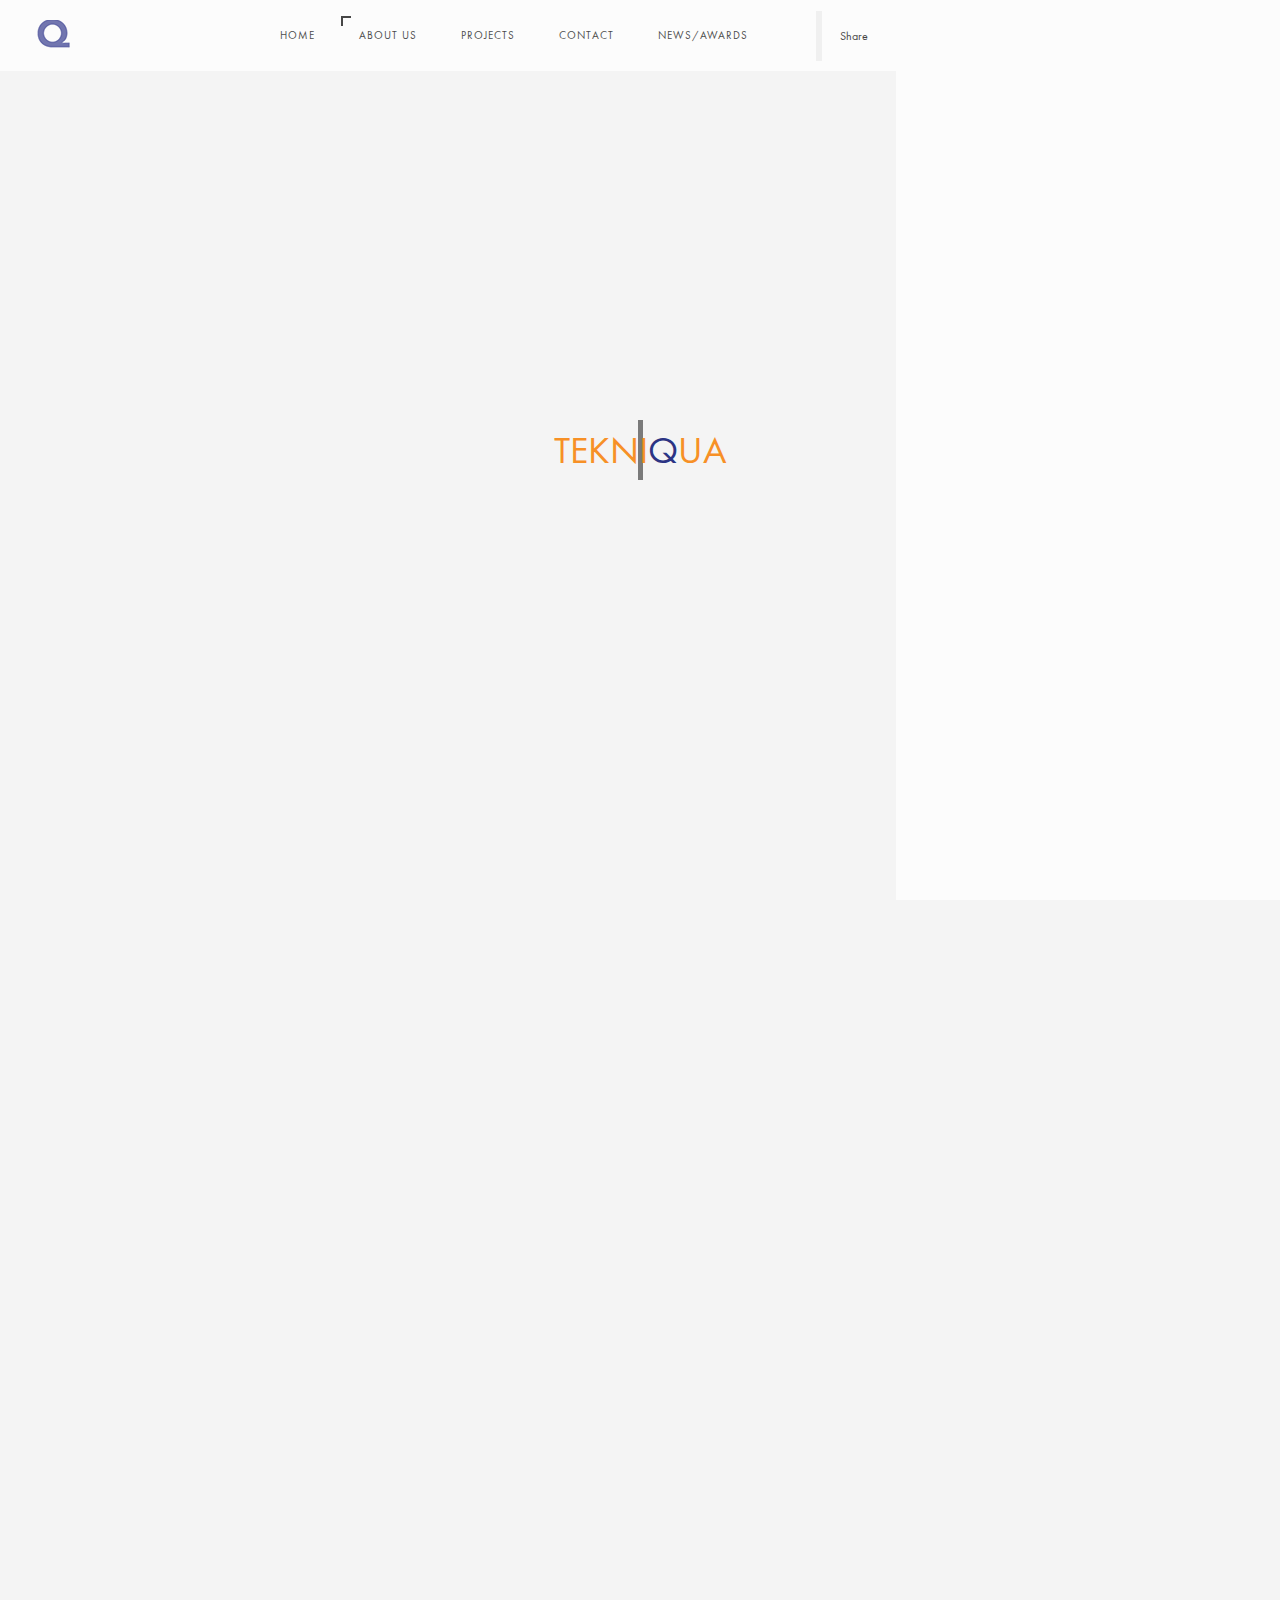
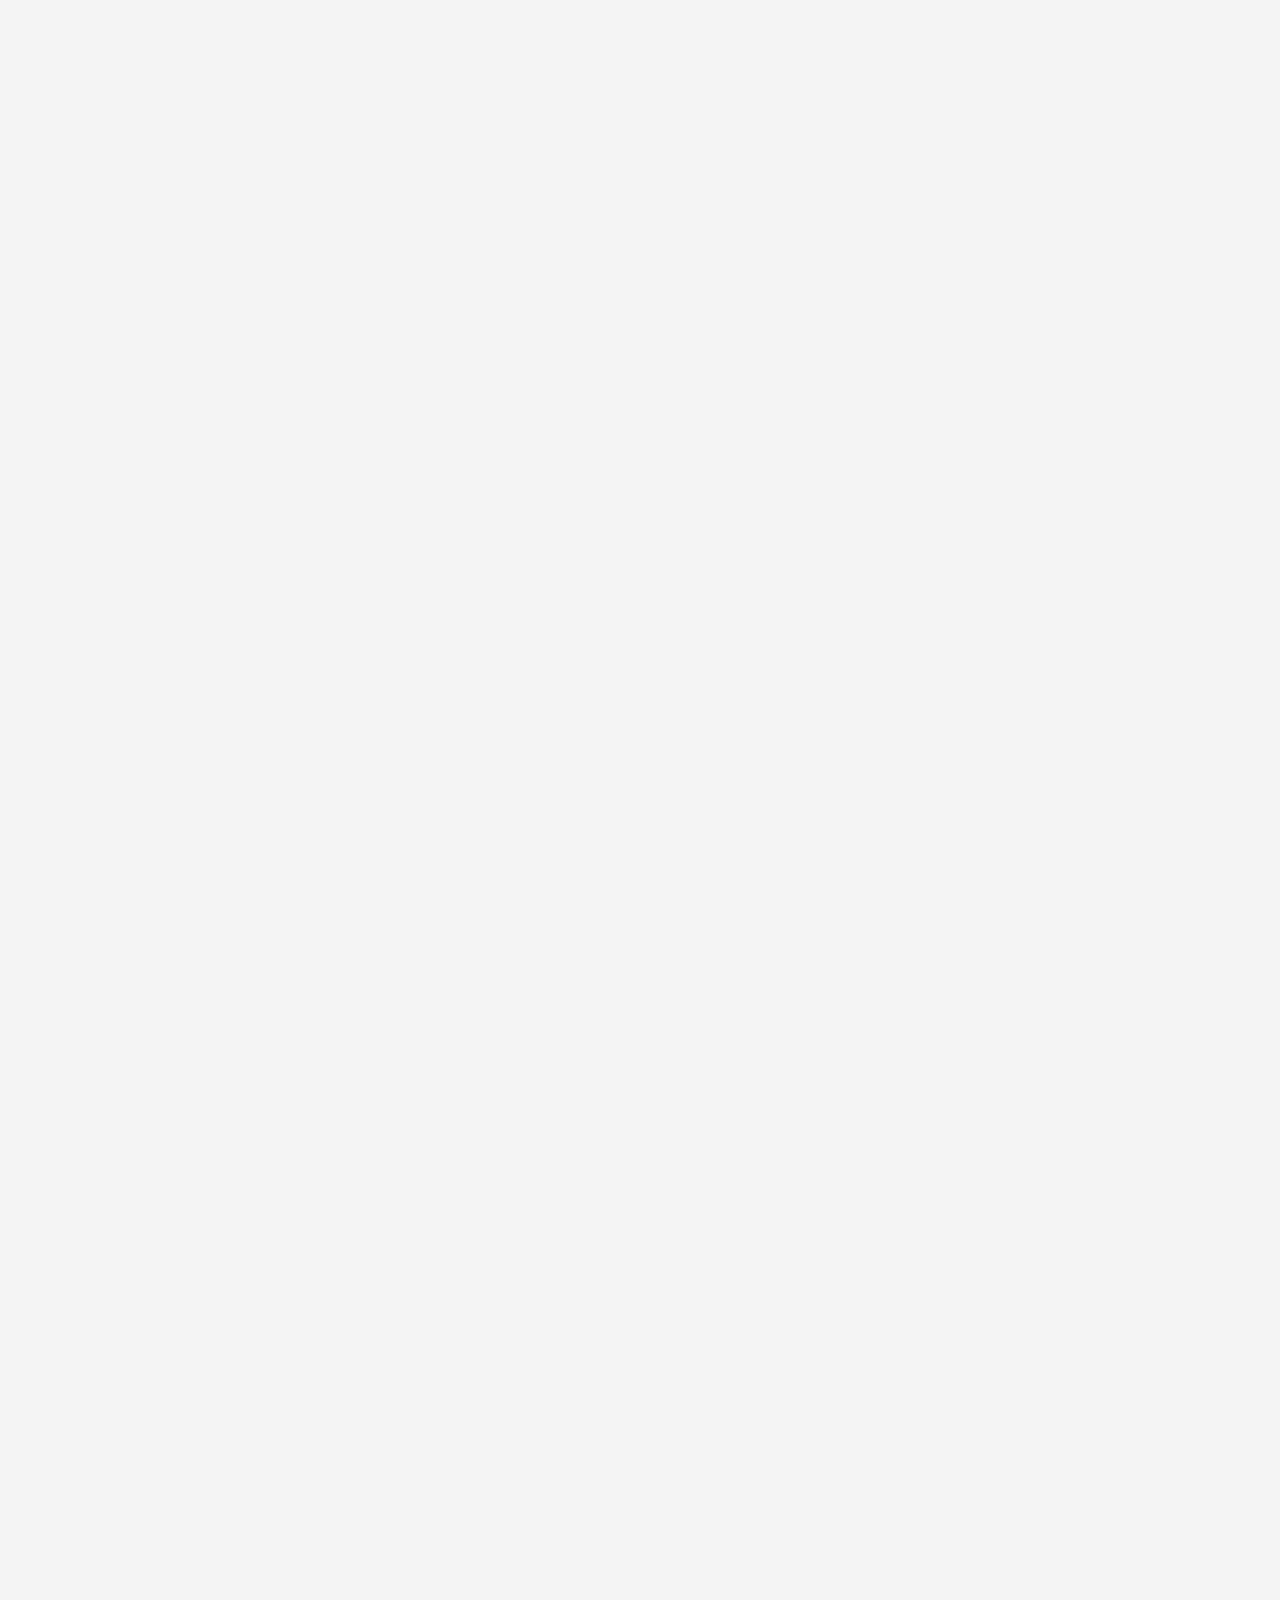
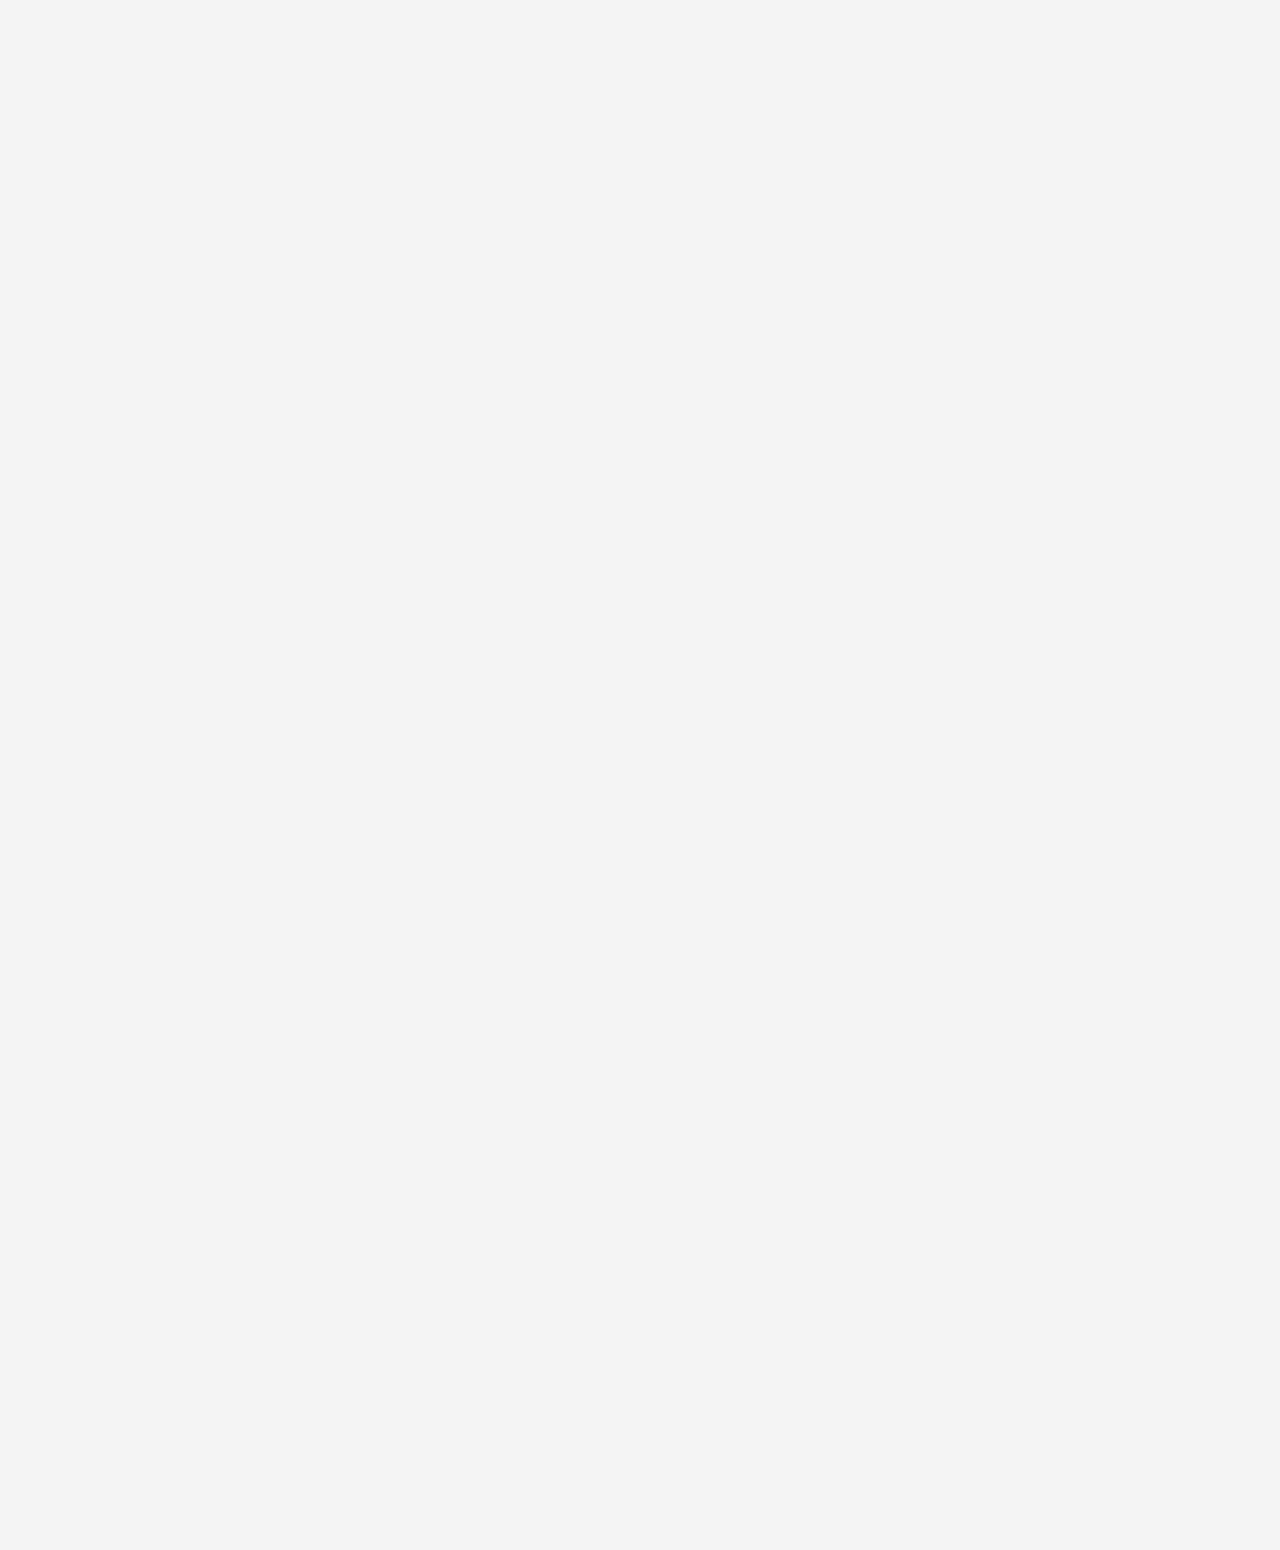
==== about.html @ 97f3aea7 "final commit" ====
<!DOCTYPE HTML>
<html lang="en">
    
<head>
        <!--=============== basic  ===============-->
        <meta charset="UTF-8">
        <title>About - Tekniqua</title>
        <meta name="viewport" content="width=device-width, initial-scale=1.0, minimum-scale=1.0, maximum-scale=1.0, user-scalable=no">
        <meta name="robots" content="index, follow"/>
        <meta name="keywords" content=""/>
        <meta name="description" content=""/>
        <!--=============== css  ===============-->	
        <link type="text/css" rel="stylesheet" href="css/reset.css">
        <link type="text/css" rel="stylesheet" href="css/plugins.css">
        <link type="text/css" rel="stylesheet" href="css/style.css">
        <!--=============== favicons ===============-->
        <link rel="shortcut icon" href="images/favicon.html">
    </head>
    <body>
        <div class="loading">
            <h2><span>TEKNI<span style="color: #2c3484;">Q</span>UA</span></h2>
          </div>
        <div class="loader"></div>
        <!--================= main start ================-->
        <div id="main">
            <!--=============== header ===============-->	
            <header>
                <div class="header-inner">
                    <div class="logo-holder">
                        <a href="index.html" ><img src="images/logo.png" alt=""></a>
                    </div>
                    <div class="nav-button-holder">
                        <div class="nav-button vis-m"><span></span><span></span><span></span></div>
                    </div>
                    <div class="nav-holder">
                        <nav>
                            <ul>
                                <li><a href="index.html" >Home</a></li>
                                
                                <li>
                                    <a href="about.html" class="pa act-link">About us </a>
                                    <!-- Scroll navigation  -->
                                    <ul>
                                        <li><a href="about.html#sec1" class="custom-scroll-link">About us </a></li>
                                        <li><a href="about.html#sec2" class="custom-scroll-link">Team</a></li>
                                        <li><a href="about.html#sec3" class="custom-scroll-link">Story </a></li>
                                        <li><a href="about.html#sec4" class="custom-scroll-link">Services</a></li>
                                    </ul>
                                </li>
                                <li><a href="portfolio.html" class="pp">Projects</a></li>
                                <li><a href="contact.html">Contact</a></li>
                                <li><a href="blog.html" >News/Awards</a></li>
                                <!-- <li>
                                    <a>Pages</a>
                                    <ul>
                                        <li>
                                            <a>Home</a>
                                            <ul>
                                                <li><a href="index2.html" >Video</a></li>
                                                <li><a href="index3.html" >Carousel</a></li>
                                                <li><a href="index4.html" >Image</a></li>
                                            </ul>
                                        </li>
                                        <li><a href="aboutme.html" >About me</a></li>
                                        <li><a href="category.html" >Category</a></li>
										<li><a href="blog-single.html" >Blog single</a></li>
                                        <li>
                                            <a>Portfolio</a>
                                            <ul>
                                                <li><a href="portfolio2.html" >Style 2</a></li>
                                                <li><a href="portfolio3.html" >Style 3</a></li>
                                            </ul>
                                        </li>
                                        <li>
                                            <a>Portfolio single</a>
                                            <ul>
												<li><a href="portfolio-single.html" >Style 1</a></li>
                                                <li><a href="portfolio-single2.html" >Style 2</a></li>
                                                <li><a href="portfolio-single3.html" >Style 3</a></li>
                                                <li><a href="portfolio-single4.html" >Style 4</a></li>
                                                <li><a href="portfolio-single5.html" >Style 5</a></li>
                                                <li><a href="portfolio-single6.html" >Style 6</a></li>
                                                <li><a href="portfolio-single7.html" >Style 7</a></li>
                                            </ul>
                                        </li>
                                        <li><a href="404.html" >404</a></li>
                                    </ul>
                                </li> -->
                            </ul>
                        </nav>
                    </div>
                </div>
                <div class="share-container isShare"></div>
                <a class="selectMe shareSelector transition">Share</a>						
            </header>
            <!-- header end-->	
            <!--=============== wrapper ===============-->	
            <div id="wrapper">
                <div class="content-holder elem scale-bg2 transition3" >
                    <div class="content">
                        <!-- background animation  -->		
                        <div class="bg-animate"><img src="images/body-bg.png"  class="respimg" alt=""></div>
                        <!-- wrapper inner -->	
                        <div class="wrapper-inner">
                            <section class="no-padding no-border" id="sec1">
                                <!-- page title -->		
                                <div class="container">
                                    <div class="page-title no-border">
                                        <h2>We are creative arhitecture  - Design  agency</h2>
                                        <h3><span>Description Description Description Description Description Description Description Description Description Description Description Description Description </span></h3>
                                    </div>
                                </div>
                            </section>
                            <div class="container">
                                <section class="no-border">
                                    <div class="full-width-holder">
                                        <div class="fullwidth-slider-holder">
                                            <div class="customNavigation">
                                                <a class="next-slide transition"><i class="fa fa-long-arrow-right"></i></a>
                                                <a class="prev-slide transition"><i class="fa fa-long-arrow-left"></i></a>
                                            </div>
                                            <div class="full-width owl-carousel">
                                                <!-- 1 -->
                                                <div class="item">
                                                    <img src="images/folio/slider/1.jpg" class="respimg" alt="">
                                                </div>
                                                <!-- 2 -->
                                                <div class="item">
                                                    <img src="images/folio/slider/2.jpg" class="respimg" alt="">
                                                </div>
                                                <!-- 3 -->
                                                <div class="item">
                                                    <img src="images/folio/slider/3.jpg" class="respimg" alt="">
                                                </div>
                                            </div>
                                        </div>
                                    </div>
                                </section>
                                <!-- full width slider end -->
                                <section>
                                    <div class="row">
                                        <div class="col-md-8">
                                            <p>Description Description Description Description Description Description Description Description Description Description Description Description Description Description Description Description Description Description Description Description Description Description Description Description </p>
                                            <p>  Description Description Description Description Description Description Description Description Description Description Description Description Description Description Description Description </p>
                                        </div>
                                    </div>
                                </section>
                                <!-- about text end -->
                                <section>
                                    <div class="row">
                                        <div class="col-md-4"></div>
                                        <div class="col-md-8">
                                            <div class="inline-facts-holder row">
                                                <!-- 1 -->
                                                <div class="inline-facts col-md-4 ">
                                                    <div class="milestone-counter">
                                                        <div class="stats animaper">
                                                            <div class="num" data-content="461" data-num="461">0</div>
                                                        </div>
                                                    </div>
                                                    <h6>Finished projects</h6>
                                                </div>
                                                <!-- 3 -->
                                                <div class="inline-facts col-md-4 ">
                                                    <div class="milestone-counter">
                                                        <div class="stats animaper">
                                                            <div class="num" data-content="168" data-num="168">0</div>
                                                        </div>
                                                    </div>
                                                    <h6>Happy customers</h6>
                                                </div>
                                                <!-- 3 -->
                                                <div class="inline-facts col-md-4 ">
                                                    <div class="milestone-counter">
                                                        <div class="stats animaper">
                                                            <div class="num" data-content="222" data-num="222">0</div>
                                                        </div>
                                                    </div>
                                                    <h6>Working hours</h6>
                                                </div>
                                            </div>
                                        </div>
                                    </div>
                                </section>
                                <!-- team -->
                                <section id="sec2">
                                    <div class="section-title">
                                        <h3>Our team</h3>
                                    </div>
                                    <ul class="team-holder">
                                        <!-- 1 -->
                                        <li>
                                            <div class="team-box">
                                                <div class="team-photo">
                                                    <div class="overlay"></div>
                                                    <ul class="team-social">
                                                        <li><a href="#" target="_blank"><i class="fa fa-facebook"></i></a></li>
                                                        <li><a href="#" target="_blank"><i class="fa fa-twitter"></i></a></li>
                                                        <li><a href="#" target="_blank"><i class="fa fa-tumblr"></i></a></li>
                                                        <li><a href="#" target="_blank"><i class="fa fa-behance"></i></a></li>
                                                    </ul>
                                                    <img src="images/team/small/team.jpg" alt="" class="respimg"><span>Find on</span>										
                                                </div>
                                                <div class="team-info">
                                                    <h3>David Gray</h3>
                                                    <h4>Co-manager associated</h4>
                                                </div>
                                            </div>
                                        </li>
                                        <!-- 2 -->
                                        <li>
                                            <div class="team-box">
                                                <div class="team-photo">
                                                    <div class="overlay"></div>
                                                    <ul class="team-social">
                                                        <li><a href="#" target="_blank"><i class="fa fa-facebook"></i></a></li>
                                                        <li><a href="#" target="_blank"><i class="fa fa-twitter"></i></a></li>
                                                        <li><a href="#" target="_blank"><i class="fa fa-tumblr"></i></a></li>
                                                        <li><a href="#" target="_blank"><i class="fa fa-behance"></i></a></li>
                                                    </ul>
                                                    <img src="images/team/small/team.jpg" alt="" class="respimg"><span>Find on</span>										
                                                </div>
                                                <div class="team-info">
                                                    <h3>Austin Evon</h3>
                                                    <h4>Co-manager associated</h4>
                                                </div>
                                            </div>
                                        </li>
                                        <!-- 3 -->
                                        <li>
                                            <div class="team-box">
                                                <div class="team-photo">
                                                    <div class="overlay"></div>
                                                    <ul class="team-social">
                                                        <li><a href="#" target="_blank"><i class="fa fa-facebook"></i></a></li>
                                                        <li><a href="#" target="_blank"><i class="fa fa-twitter"></i></a></li>
                                                        <li><a href="#" target="_blank"><i class="fa fa-tumblr"></i></a></li>
                                                        <li><a href="#" target="_blank"><i class="fa fa-behance"></i></a></li>
                                                    </ul>
                                                    <img src="images/team/small/team.jpg" alt="" class="respimg"><span>Find on</span>										
                                                </div>
                                                <div class="team-info">
                                                    <h3>Taylor Roberts</h3>
                                                    <h4>Co-manager associated</h4>
                                                </div>
                                            </div>
                                        </li>
                                        <!-- 4 -->
                                        <li>
                                            <div class="team-box">
                                                <div class="team-photo">
                                                    <div class="overlay"></div>
                                                    <ul class="team-social">
                                                        <li><a href="#" target="_blank"><i class="fa fa-facebook"></i></a></li>
                                                        <li><a href="#" target="_blank"><i class="fa fa-twitter"></i></a></li>
                                                        <li><a href="#" target="_blank"><i class="fa fa-tumblr"></i></a></li>
                                                        <li><a href="#" target="_blank"><i class="fa fa-behance"></i></a></li>
                                                    </ul>
                                                    <img src="images/team/small/team.jpg" alt="" class="respimg"><span>Find on</span>										
                                                </div>
                                                <div class="team-info">
                                                    <h3>David Gray</h3>
                                                    <h4>Co-manager associated</h4>
                                                </div>
                                            </div>
                                        </li>
                                        <!-- 5 -->
                                        <li>
                                            <div class="team-box">
                                                <div class="team-photo">
                                                    <div class="overlay"></div>
                                                    <ul class="team-social">
                                                        <li><a href="#" target="_blank"><i class="fa fa-facebook"></i></a></li>
                                                        <li><a href="#" target="_blank"><i class="fa fa-twitter"></i></a></li>
                                                        <li><a href="#" target="_blank"><i class="fa fa-tumblr"></i></a></li>
                                                        <li><a href="#" target="_blank"><i class="fa fa-behance"></i></a></li>
                                                    </ul>
                                                    <img src="images/team/small/team.jpg" alt="" class="respimg"><span>Find on</span>										
                                                </div>
                                                <div class="team-info">
                                                    <h3>Austin Evon</h3>
                                                    <h4>Co-manager associated</h4>
                                                </div>
                                            </div>
                                        </li>
                                    </ul>
                                </section>
                                <!-- team end   -->
                                <!-- story / resume   -->
                                <section id="sec3" class="no-border">
                                    <div class="section-title">
                                        <h3>Our story</h3>
                                    </div>
                                    <div class="resume-holder">
                                        <!-- 1 -->
                                        <div class="resume-item">
                                            <div class="resume-head">
                                                <h3>2015</h3>
                                            </div>
                                            <div class="resume-box">
                                                <div class="row">
                                                    <div class="col-md-3"></div>
                                                    <div class="col-md-9">
                                                        <h5>Mauris non ligula suscipit</h5>
                                                        <p>Vestibulum orci felis, ullamcorper non condimentum non, ultrices ac nunc. Mauris non ligula suscipit, vulputate mi accumsan, dapibus felis. Nullam sed sapien dui. Nulla auctor sit amet sem non porta. Integer iaculis tellus nulla, quis imperdiet magna venenatis vitae</p>
                                                        <span class="show-hidden-info"></span>
                                                        <div class="hidden-info">
                                                            <ul class="inline-gallery popup-gallery">
                                                                <li>
                                                                    <div class="box-item">
                                                                        <a href="images/folio/thumbs/1.jpg">
                                                                        <span class="overlay"></span>
                                                                        <img src="images/folio/thumbs/1.jpg" alt="" class="respimg">
                                                                        </a>
                                                                    </div>
                                                                </li>
                                                                <li>
                                                                    <div class="box-item">
                                                                        <a href="images/folio/thumbs/2.jpg">
                                                                        <span class="overlay"></span>
                                                                        <img src="images/folio/thumbs/2.jpg" alt="" class="respimg">
                                                                        </a>
                                                                    </div>
                                                                </li>
                                                                <li>
                                                                    <div class="box-item">
                                                                        <a href="images/folio/thumbs/3.jpg">
                                                                        <span class="overlay"></span>
                                                                        <img src="images/folio/thumbs/3.jpg" alt="" class="respimg">
                                                                        </a>
                                                                    </div>
                                                                </li>
                                                                <li>
                                                                    <div class="box-item">
                                                                        <a href="images/folio/thumbs/4.jpg">
                                                                        <span class="overlay"></span>
                                                                        <img src="images/folio/thumbs/4.jpg" alt="" class="respimg">
                                                                        </a>
                                                                    </div>
                                                                </li>
                                                            </ul>
                                                        </div>
                                                    </div>
                                                </div>
                                            </div>
                                        </div>
                                        <!-- 2 -->
                                        <div class="resume-item">
                                            <div class="resume-head">
                                                <h3>2012</h3>
                                            </div>
                                            <div class="resume-box">
                                                <div class="row">
                                                    <div class="col-md-3"></div>
                                                    <div class="col-md-9">
                                                        <h5>Mauris non ligula suscipit</h5>
                                                        <p>Vestibulum orci felis, ullamcorper non condimentum non, ultrices ac nunc. Mauris non ligula suscipit, vulputate mi accumsan, dapibus felis. Nullam sed sapien dui. Nulla auctor sit amet sem non porta. Integer iaculis tellus nulla, quis imperdiet magna venenatis vitae</p>
                                                    </div>
                                                </div>
                                            </div>
                                        </div>
                                        <!-- 3 -->
                                        <div class="resume-item">
                                            <div class="resume-head">
                                                <h3>2010</h3>
                                            </div>
                                            <div class="resume-box">
                                                <div class="row">
                                                    <div class="col-md-3"></div>
                                                    <div class="col-md-9">
                                                        <h5>Mauris non ligula suscipit</h5>
                                                        <p>Vestibulum orci felis, ullamcorper non condimentum non, ultrices ac nunc. Mauris non ligula suscipit, vulputate mi accumsan, dapibus felis. Nullam sed sapien dui. Nulla auctor sit amet sem non porta. Integer iaculis tellus nulla, quis imperdiet magna venenatis vitae</p>
                                                        <span class="show-hidden-info"></span>
                                                        <div class="hidden-info">
                                                            <div class="resp-video">
                                                                <iframe src="http://player.vimeo.com/video/24506451?color=000000&amp;title=0&amp;badge=0" width="500" height="281" frameborder="0" webkitallowfullscreen mozallowfullscreen allowfullscreen ></iframe> 
                                                            </div>
                                                        </div>
                                                    </div>
                                                </div>
                                            </div>
                                        </div>
                                    </div>
                                </section>
                                <!-- resume / story end -->
                                <!-- services  -->
                                <section id="sec4">
                                    <div class="section-title">
                                        <h3>What we do</h3>
                                    </div>
                                    <div class="row">
                                        <!-- services 1 -->
                                        <div class="col-md-4">
                                            <div class="services-box box-item">
                                                <a href="images/folio/thumbs/9.jpg" class="image-popup">
                                                <span class="overlay"></span>
                                                <img src="images/folio/thumbs/9.jpg"  alt="" class="respimg">
                                                </a>
                                                <div class="services-info">
                                                    <h4>Fit Outs</h4>
                                                    <ul>
                                                        <li><span>Interior Fit Outs</span></li>
                                                        <li><span>EXterior Fit Outs</span></li>
                                                        <li><span>Joinery</span></li>
                                                        
                                                    </ul>
                                                </div>
                                            </div>
                                        </div>
                                        <!-- services 2 -->
                                        <div class="col-md-4">
                                            <div class="services-box box-item">
                                                <a href="images/folio/thumbs/9.jpg" class="image-popup">
                                                <span class="overlay"></span>
                                                <img src="images/folio/thumbs/9.jpg"  alt="" class="respimg">
                                                </a>
                                                <div class="services-info">
                                                    <h4>Technical</h4>
                                                    <ul>
                                                        <li><span>Electrical Plumbing</span></li>
                                                        <li><span>Industrial Fitting</span></li>
                                                        <li><span>#######3</span></li>
                                                        
                                                    </ul>
                                                </div>
                                            </div>
                                        </div>
                                        <!-- services 3 -->
                                        <div class="col-md-4">
                                            <div class="services-box box-item">
                                                <a href="images/folio/thumbs/9.jpg" class="image-popup">
                                                <span class="overlay"></span>
                                                <img src="images/folio/thumbs/9.jpg"  alt="" class="respimg">
                                                </a>
                                                <div class="services-info">
                                                    <h4>Warehouse Solutions</h4>
                                                    <ul>
                                                        <li><span>Improving Layout Optimization</span></li>
                                                        <li><span>Reducing Travel Time</span></li>
                                                        <li><span>Making Sure Employees Are Working Safely  </span></li>
                                                        
                                                    </ul>
                                                </div>
                                            </div>
                                        </div>
                                    </div>
                                </section>
                            </div>
                        </div>
                        <!-- wrapper inner end   -->
                        <!-- parallax column   -->
                        <div class="img-wrap">
                            <div class="bg" style="background-image: url(images/bg/long/2.jpg)"  data-top-bottom="transform: translateY(300px);" data-bottom-top="transform: translateY(-300px);"></div>
                        </div>
                        <!-- parallax column end   -->
                        <!--to top    -->
                        <div class="to-top">
                            <i class="fa fa-long-arrow-up"></i>
                        </div>
                        <!-- to top  end -->
                        <!--=============== footer ===============-->
                        <div class="height-emulator"></div>
                        <footer>
                            <div class="footer-inner">
                                <div class="row">
                                    <div class="col-md-5">
                                        <a class="footer-logo" href="index.html"><img src="images/footer-logo.png" alt=""></a>
                                    </div>
                                    <div class="col-md-3">
                                        <div class="footer-adress">
                                            <span>USA 27TH BROOKLYN NY</span>
                                            <a href="contact.html" target="_blank">View on map</a>
                                        </div>
                                    </div>
                                    <div class="col-md-4">
                                        <ul class="footer-contact">
                                            <li>+7(111)123456789</li>
                                            <li><a href="#">yourmail@domain.com</a></li>
                                        </ul>
                                    </div>
                                </div>
                                <div class="row">
                                    <div class="col-md-5"></div>
                                    <div class="col-md-7">
                                        <p> &#169;Under devolopment by Kaashif Mohideen  </p>
                                    </div>
                                </div>
                            </div>
                            <span class="footer-decor"></span>
                        </footer>
                        <!-- footer end    -->
                    </div>
                    <!-- content  end  -->
                </div>
                <!-- content-holder  end  -->
            </div>
            <!-- wrapper end -->
        </div>
        <!-- Main end -->
        <!--=============== google map ===============-->
        <script type="text/javascript" src="http://maps.google.com/maps/api/js?key=AIzaSyDwJSRi0zFjDemECmFl9JtRj1FY7TiTRRo"></script>
        <!--=============== scripts  ===============-->
        <script type="text/javascript" src="js/jquery.min.js"></script>
        <script type="text/javascript" src="js/plugins.js"></script>
        <script type="text/javascript" src="js/core.js"></script>
        <script type="text/javascript" src="js/scripts.js"></script>
        <script>
            var loader = document.getElementsByClassName("loading");
            window.addEventListener("load", function(){
                loader.style.display="none";

            })
        </script>
    </body>

</html>
---- css/style.css ----
@charset "utf-8";
/*======================================

 [ -Main Stylesheet-
  Theme: Domik
  Version: 1.0
  Last change: 15/04/2015 ]
  	+++Fonts +++
	++++General Styles++++
	++++Typography ++++
	++++Page preload ++++
	++++Content Styles ++++
	++++Item hover ++++
	++++Header ++++
	++++Navigation ++++
	++++Home pages ++++
	++++Portfolio+++++
	++++Page title +++++
	++++Services ++++
	++++Footer ++++
	++++Map ++++
	++++Contact ++++
	++++Share ++++
	++++Blog ++++
	++++404 ++++
	++++CSS Animation ++++
	++++Media ++++
*/
/*-------------Import fonts ---------------------------------------*/
@font-face {
	font-family:'FuturaPT-Book';
	src: url('../fonts/FuturaPT-Book_gdi.eot');
	src: url('../fonts/FuturaPT-Book_gdid41d.eot?#iefix') format('embedded-opentype'),
		url('../fonts/FuturaPT-Book_gdi.woff') format('woff'),
		url('../fonts/FuturaPT-Book_gdi.ttf') format('truetype'),
		url('../fonts/FuturaPT-Book_gdi.svg#FuturaPT-Book') format('svg');
}
@font-face {
	font-family:'futurastd-bold';
	src: url('../fonts/futurastd-bold.eot');
	src: url('../fonts/futurastd-boldd41d.eot?#iefix') format('embedded-opentype'),
		url('../fonts/futurastd-bold.woff') format('woff'),
		url('../fonts/futurastd-bold.ttf') format('truetype'),
		url('../fonts/futurastd-bold.svg#FuturaPT-Book') format('svg');
}
/*-------------General Style---------------------------------------*/
/* #preloader{
	width:100%;
	height: 100vh;
	background:#f4f4f4 url('https://giphy.com/gifs/wait-IwSG1QKOwDjQk');
	position:fixed;
	z-index: 100;



} */
/* ///////////////////////////////////////////////////////// */
.loading {
	/* font-family: "Arial Black", "Arial Bold", Gadget, sans-serif; */
	text-transform:uppercase;
	
	width:210px;
	text-align:center;
	line-height:50px;
	
	position:absolute;
	left:0;right:0;top:50%;
	margin:auto;
	transform:translateY(-50%);
  }
  
  .loading span {
	position:relative;
	z-index:999;
	color:#f79026;
  }
  .loading:before {
	content:'';
	background:none;
	border-radius: 5%;
	height:36px;
	display:block;
	position:absolute;
	top:0;left:0;right:0;bottom:0;
	margin:auto;
	
	animation:1s loadingBefore infinite ease-in-out;
  }
  
  @keyframes loadingBefore {
	0%   {transform:translateX(-14px);}
	50%  {transform:translateX(14px);}
	100% {transform:translateX(-14px);}
  }
  
  
  .loading:after {
	content:'';
	background:black;
	width:5px;
	height:60px;
	display:block;
	position:absolute;
	top:0;left:0;right:0;bottom:0;
	margin:auto;
	opacity:.5;
	
	animation:1s loadingAfter infinite ease-in-out;
  }
  
  @keyframes loadingAfter {
	0%   {transform:translateX(-50px);}
	50%  {transform:translateX(50px);}
	100% {transform:translateX(-50px);}
  }
/* //////////////////////////////////////////////////// */
html{
	overflow-x:hidden !important;
	height:100%;
}
body{
	margin: 0;
	padding: 0;
	font-family: 'FuturaPT-Book';
	font-weight: 400;
	font-size: 12px;
	color: #000;
	background:#f4f4f4;
	height:100%;
	text-align:center;
}
@-o-viewport {width: device-width;}
@-ms-viewport {width: device-width;}
@viewport {width: device-width;}
.bg-animate {
	position:fixed;
	bottom:10%;
	right:10%;
	width:60%;
	height:60%;
	z-index:-2;
	opacity:0;
	-webkit-transform: translate3d(0,0,0);
}
/*--------------Typography--------------------------------------*/
h1 {
	font-size: 4.46666666667em;
	text-transform: uppercase;
	font-weight: 400;
	line-height: 1.17em;
}
h2 {
	font-size: 3.2em;
	font-weight: 300;
}
h3 {
	font-size: 1em;
}
h4 {
	font-size: 0.9em;
	font-weight: 200;
}
h5 {
	font-size: 0.8em;
	font-weight: 200;
}
h6 {
	font-size: 0.6em;
	font-weight: 200;
}
p {
	text-align:left;
	font-size:15px;
	line-height:24px;
	padding-bottom:10px;
}
blockquote {
	float:left;
	padding: 10px 20px;
	margin: 0 0 20px;
	font-size: 17.5px;
	border-left: 15px solid #eee;
}
blockquote p {
	font-family: Georgia, "Times New Roman", Times, serif;
	font-style:italic;
	color:#494949;
}
/* ---------Page preload--------------------------------------*/
.loader {
	position:fixed;
	top:50% !important;
	left:50%;
	width:50px;
	height:50px;
	z-index:100;
	font-size:34px;
	line-height:50px;
	color:#ccc;
	padding-right:20px;
	opacity:0.8;
}
.fa-spin{
	-webkit-animation:spin 0.5s infinite linear;
	-moz-animation:spin 0.5s infinite linear;
	-o-animation:spin 0.5s infinite linear;
	animation:spin 0.5s infinite linear
}
@-moz-keyframes spin{
	0%{-moz-transform:rotate(0deg)}
	100%{-moz-transform:rotate(359deg)}
}
@-webkit-keyframes spin{
	0%{-webkit-transform:rotate(0deg)}
	100%{-webkit-transform:rotate(359deg)
}
}
@-o-keyframes spin{
	0%{-o-transform:rotate(0deg)}
	100%{-o-transform:rotate(359deg)
}
}
@keyframes spin{
0%{
	-webkit-transform:rotate(0deg);
	transform:rotate(0deg)
}
100%{-webkit-transform:rotate(359deg);
	transform:rotate(359deg)
}
}
.l-line {
	position:fixed;
	top:0;
	left:0;
	width:100%;
	height:6px;
	z-index:10000;
	display:none;
	background:#f4f4f4;
}
.l-line span{
	position:absolute;
	top:0;
	left:0;
	width:0;
	height:6px;
	background:#000;
}
/* ---------Content Styles--------------------------------------*/
#main{
	height:100%;
	width:100%;
	position:absolute;
	top:0;
	left:0;
	z-index:2;
	opacity:0;
}
#wrapper{
	height:100%;
	margin-left:0;
	vertical-align:top;
	position: absolute;
	left:0;
	top:0;
	right:0;
	z-index:2;
	width:100%;
}
.content-holder{
	vertical-align: top;
	position: absolute;
	left:0;
	top: 0;
	right: 0;
	z-index: 2;
	height: 100%;
}
.container{
	max-width: 1024px;
	width:92%;
	margin:0 auto;
	position: relative;
	z-index:2;
}
.content {
	width:100%;
	position:relative;
	z-index:2;
	height:100%;
	float:left;
}
.full-height {
	height:100%;
}
.wrapper-inner {
	float:left;
	width:70%;
	position:relative;
	background:#fff;
	padding:150px 0;
	z-index:3;
	opacity:0;
}
.full-width-wrap {
	width:100%;
}
.full-width-wrap:before {
	content:'';
	position:absolute;
	right:0;
	width:30%;
	background:#fff;
	top:-70px;
	height:70px;
}
.body-bg {
	position:absolute;
	top:0;
	left:0;
	width:100%;
	background:#f4f4f4;
	z-index:2;
}
.bg {
	position:absolute;
	top:0;
	left:0;
	width:100%;
	height:100%;
	background-size: cover;
	background-attachment: scroll  ;
	background-position: center  ;
	background-repeat:repeat;
	background-origin: content-box;
}
.full-height-parallax {
	position: absolute;
	top:0;
	left:0;
	width:100%;
	height:100%;
	overflow:hidden;
	z-index:2;
}
.respimg {
	width:100%;
	height:auto;
}
.overlay {
	position:absolute;
	top:0;
	left:0;
	width:100%;
	height:100%;
	background:#000;
	opacity:0.2;
}
section {
	float:left;
	width:100%;
	position:relative;
	padding:50px 0;
	border-bottom:6px solid #eee;
}
.parallax-section {
	float:left;
	width:100%;
	padding:250px 0;
	position:relative;
}
.align-text {
	text-align:left;
}
.img-wrap {
	position:absolute;
	top:0;
	right:0;
	width:30%;
	overflow:hidden;
	height:100%;
	z-index:4;
}
.scale-callback {
	float:left;
	width:33.33333%;
	height:25%;
	position:relative;
	z-index:5;
}
.scale-callback:before {
	content:'';
	position:absolute;
	bottom:0;
	left:0;
	width:100%;
	height:100%;
	background:#fff;
	-webkit-transition:all 400ms cubic-bezier(0.215,.61,.355,1);
	-moz-transition:all 400ms cubic-bezier(0.215,.61,.355,1);
	-o-transition:all 400ms cubic-bezier(0.215,.61,.355,1);
	transition:all 400ms cubic-bezier(0.215,.61,.355,1);
}
.scale-bg5:before{
	width:0;
}
.no-border {
	border:none !important;
}
.no-padding {
	padding:0 !important;
}
.content-nav {
	float:left;
	width:100%;
	padding:20px 0;
	position:relative;
}
.content-nav ul {
	position:relative;
	left:0;
}
.content-nav li {
	float:left;
	margin-right:10px;
}
.content-nav li a {
	font-size:28px;
}
.content-nav li span {
	line-height:34px;
}
.p-all {
	position:absolute;
	right:0;
	top:30px;
	font-size:18px;
}
.content-nav a {
	-webkit-transition: all 200ms linear;
    -moz-transition: all 200ms linear;
    -o-transition: all 200ms linear;
    -ms-transition: all 200ms linear;
    transition: all 200ms linear;
}
.content-nav li a span {
	font-family:'futurastd-bold';
	text-transform:uppercase;
	padding-right:20px;
	font-size:18px;
	position:relative;
	top:-2px;
}
.content-nav a:hover {
	opacity:0.6;
}
.btn	{
	float:left;
	padding:15px 30px 15px 0;
	line-height:17px;
	letter-spacing:2px;
	font-weight:800;
	font-size:16px;
	color:#000;
	letter-spacing:2px;
	-webkit-appearance: none;
	font-family: 'FuturaPT-Book';
	-webkit-transition: all 200ms linear;
    -moz-transition: all 200ms linear;
    -o-transition: all 200ms linear;
    -ms-transition: all 200ms linear;
    transition: all 200ms linear;
}
.btn:hover {
	 color:#666;
}
.btn span {
	float:left;
	margin-right:4px;
}
.btn i {
	float:left;
	margin-top:2px;
	-webkit-transition: all 200ms linear;
    -moz-transition: all 200ms linear;
    -o-transition: all 200ms linear;
    -ms-transition: all 200ms linear;
    transition: all 200ms linear;
}
.btn:hover i {
	color:#000;
	margin-left:6px;
}
/*------item hover ------------------------------------------------*/
.box-item {
	float:left;
	width:100%;
}
.box-item a {
	float:left;
	width:100%;
	height:100%;
	position:relative;
	overflow:hidden;
}
.box-item a img {
	position:relative;
	z-index:1;
	-webkit-transition: all 4000ms cubic-bezier(.19,1,.22,1) 0ms;
  	-moz-transition: all 4000ms cubic-bezier(.19,1,.22,1) 0ms;
  	transition: all 4000ms cubic-bezier(.19,1,.22,1) 0ms;
}
.box-item a .overlay {
	opacity:0;
	z-index:2;
	-webkit-transition: all 200ms linear;
    -moz-transition: all 200ms linear;
    -o-transition: all 200ms linear;
    -ms-transition: all 200ms linear;
    transition: all 200ms linear;
}
.box-item a:hover .overlay {
	opacity:0.3;
}
.box-item a:hover img {
	-webkit-transform: scale(1.05);
	-moz-transform:scale(1.05);
	transform: scale(1.05);
}
/*------ Header  ------------------------------------------------*/
header{
	position:fixed;
	top:0;
	left:0;
	z-index:20;
	padding:20px 0;
	width:70%;
	background:#fff;
	-webkit-transform: translate3d(0,0,0);
}
.header-inner {
	margin:0 auto;
	position:relative;
	max-width: 1024px;
	width:92%;
	padding-right:90px;
}
.logo-holder {
	float:left;
	position:relative;
	max-width:200px;
	z-index:21;
}
/*------ navigation  ------------------------------------------------*/
.nav-holder {
	float:right;
	position:relative;
}
nav {
	position:relative;
	float:left;
	width:100%;
}
nav li{
	float:left;
	position:relative;
}
nav li ul {
	margin: 30px 0 0 0;
	opacity: 0;
	visibility: hidden;
	position: absolute;
	min-width:150px;
	top: 38px;
	left: 0;
	z-index: 1;
	background: #fff;
	transition: all .2s ease-in-out;
	border-bottom:4px solid #000;
}
nav li:hover > ul {
	opacity: 1;
	visibility: visible;
	margin: 0;
}
nav li ul li ul {
	top: 0;
	left: -100%;
}
nav li ul li:hover  > ul  {
	opacity: 1;
	visibility: visible;
	right: 100%;
}
nav li ul li {
	float: none;
	display: block;
	border: 0;
}
nav li a {
	float: left;
	padding: 10px 22px;
	line-height: 1;
	font-size: 11px;
	text-transform: uppercase;
	letter-spacing: 1px;
	color:black;
	top:0;
	position:relative;
	-webkit-transition: all 100ms linear;
    -moz-transition: all 100ms linear;
    -o-transition: all 100ms linear;
    -ms-transition: all 100ms linear;
    transition: all 100ms linear;
}
nav li a:before , nav li a:after {
	content:'';
	position:absolute;
	background:#000;
	top:-4px;
	left:4px;
	-webkit-transition: all 300ms linear;
    -moz-transition: all 300ms linear;
    -o-transition: all 300ms linear;
    -ms-transition: all 300ms linear;
    transition: all 300ms linear;
}
nav li a:before  {
	width:0;
	height:2px;
}
nav li a:after {
	width:2px;
	height:0;
}
nav li a.act-link:before {
	width:10px;
}
nav li a.act-link:after {
	height:10px;
}
nav li ul a:before , nav li ul a:after {
	display:none;
}
nav li ul a.act-link {
	color:#000;
	font-weight:600;
}
.nav-button-holder {
	float:right;
	border-left:1px solid rgba(255,255,255,0.4);
	margin:0 0 0 10px;
	padding-left:22px;
	display:none;
}
.nav-button {
	float:right;
	width:30px;
	height:24px;
	position:relative;
	margin-top:9px;
	cursor:pointer;
}
.nav-button span {
	float:left;
	width:100%;
	height:4px;
	background:#000;
	margin-bottom:2px;
	position:relative;
}
/*------ Home -------------------------------------------------*/
.fullheight-carousel-holder , .fullheight-carousel {
	 height:100%;
	 background:#fff;
	 width:100%;
	 overflow:hidden;
}
.fullheight-carousel .item , .carousel-item{
	 width:100%;
	 height:100%;
	 float:left;
	 overflow:hidden;
	 position:relative;
}
.fullheight-carousel .item {
	padding:3px;
}
.media-container {
	position:absolute;
	top:0;
	left:0;
	width:100%;
	height:100%;
	overflow:hidden;
}
.video-mask {
	position:absolute;
	top:0;
	left:0;
	width:100%;
	height:100%;
	z-index:1;
}
.fullheight-carousel-holder .customNavigation {
	position:absolute;
	bottom:20px;
	left:50%;
	margin-left:-41px;
	width:82px;
	height:40px;
	z-index:5;
}
.fullheight-carousel-holder .customNavigation a {
	width:40px;
	height:40px;
	background:#fff;
	margin-right:1px;
	float:left;
	line-height:40px;
	color:#000;
	cursor:pointer;
	-webkit-transition: all 500ms linear;
    -moz-transition: all 500ms linear;
    -o-transition: all 500ms linear;
    -ms-transition: all 500ms linear;
    transition: all 500ms linear;
}
.fullheight-carousel-holder .customNavigation a:hover {
	-webkit-transform: scale(0.9);
	-moz-transform:scale(0.9);
	transform: scale(0.9);
}
.carousel-link-holder {
	position:absolute;
	top:44%;
	width:100%;
	left:0;
	z-index:3;
}
.carousel-link-holder h3 {
	text-transform:uppercase;
	font-size:20px;
}
.carousel-link-holder h3 a {
	color:#fff;
	position:relative;
}
.carousel-link-holder h3 a:before , .carousel-link-holder h3 a:after {
	content:'';
	position:absolute;
	bottom:-10px;
	height:1px;
	background:#fff;
	width:0;
}
.carousel-link-holder h3 a:before {
	left:50%;
}
.carousel-link-holder h3 a:after {
	right:50%;
}
.carousel-link-holder h3 a:hover:before , .carousel-link-holder h3 a:hover:after {
	width:30%;
}
.carousel-decor {
	position:absolute;
	width:100%;
	height:100%;
	z-index:2;
}
.carousel-item .bg , .carousel-item  .overlay , .carousel-link-holder h3 a:before , .carousel-link-holder h3 a:after , .swiper-nav   {
	-webkit-transition: all 500ms linear;
    -moz-transition: all 500ms linear;
    -o-transition: all 500ms linear;
    -ms-transition: all 500ms linear;
    transition: all 500ms linear;
}
.vis-decor .bg {
	-webkit-transform: scale(1.2);
	-moz-transform:scale(1.2);
	transform: scale(1.2);
}
.vis-decor .overlay {
	opacity:0.7;
}
.swiper-nav-holder {
	position: absolute;
	right:60px;
	bottom:0;
	padding:20px 0;
	line-height: 36px;
}
.swiper-nav  {
	display:inline-block;
	width: 40px;
	color:#fff;
	position:relative;
	z-index: 24;
	font-size:18px;
}
.swiper-nav:hover {
	opacity:0.8;
}
.slide-title-holder {
	position:absolute;
	top:0;
	width:70%;
	height:100%;
	z-index:3;
}
.slide-title {
	float:right;
	top:50%;
	position:relative;
	border-right:10px solid #fff;
	padding:50px 50px 50px 0;
}
.slide-title h3{
	position:relative;
	opacity:0;
	top:50px;
}
.swiper-slide .overlay {
	opacity:0.2;
}
.swiper-slide-active   .slide-title h3{
	opacity:1;
	top:0;
	-webkit-transition: 1s 0.5s;
	transition: 1s 0.5s;
}
.slide-title h3 {
	font-size:40px;
	font-family:'futurastd-bold';
	text-transform:uppercase;
	letter-spacing:2px;
	position:relative;
	float:right;
	text-align:right;
	width:100%;
	margin-bottom:10px;
	color:#fff;
}
.slide-title h3:hover {
	opacity:0.8;
}
.slide-title h4 {
	font-size: 14px;
	text-transform:uppercase;
	letter-spacing:2px;
	position:relative;
	margin:6px 0 10px 0;
	float:right;
	width:100%;
	text-align:right;
	color:#fff;
	font-family:'futurastd-bold';
}
.slide-title h3 a  , .slide-title h4 a{
	color:#fff;
}
.slide-title h4 a {
	float:right;
}
.slide-title h4 a:hover , .slide-title h4 a:hover i {
	color:#fff;
}
.slide-title h4 a {
	padding-right:0;
}
.single-title h3{
	position:relative;
	opacity:1;
	top:0;
}
.single-title .slide-title {
	position:relative;
 	left:-50px;
}
.title-text {
	position:relative;
	z-index:2;
}
.mob-bg {
	display:none;
}
/*------ Page title  ------------------------------------------------*/
.page-title {
	float:left;
	max-width:550px;
	padding:30px 0 10px;
	position:relative;
	border-bottom:6px solid #eee;
}
.page-title h2 {
	float:left;
	max-width:550px;
	font-family:'futurastd-bold';
	text-transform:uppercase;
	padding-bottom:20px;
	font-size:44px;
	text-align:left;
	letter-spacing:2px;
	font-weight:bold;
}
.page-title h3 {
	float:left;
	width:100%;
	line-height:26px;
	font-size:12px;
	text-align:left;
	font-family:'futurastd-bold';
	text-transform:uppercase;
	margin-bottom:10px;
	color:#666;
}
.page-title h3 span {
	float:left;
	max-width:550px;
}
.fullwidth-slider-holder , .single-slider-holder {
	float:left;
	width:100%;
	position:relative;
}
.fullwidth-slider-holder .item {
	position:relative;
}
.full-width-holder {
	float:left;
	width:100%;
	position:relative;
}
.single-slider-holder {
	margin-bottom:20px;
}
article {
	float:left;
	margin-top:10px;
	width:100%;
	position:relative;
}
.section-title {
	float:left;
	width:100%;
	margin-bottom:20px;
}
.section-title h3 {
	text-align:left;
	font-size:28px;
	position:relative;
	float:left;
	font-family:'futurastd-bold';
	text-transform:uppercase;
	padding-bottom:20px;
}
.section-title h3:before {
	content:'';
	position:absolute;
	bottom:0;
	left:0;
	width:60px;
	height:6px;
	background:#000;
}
/*------ services  ------------------------------------------------*/
.services-info {
	background:#fff;
	float:right;
	width:90%;
	top:-50px;
	padding:30px;
	position:relative;
	z-index:2;
}
.services-info:before , .services-info:after {
	content:'';
	position:absolute;
	background:#000;
	right:0;
	bottom:0;
}
.services-info:before{
	height:40px;
	width:6px;
}
.services-info:after {
	height:6px;
	width:40px;
}
.services-info , .services-info:before , .services-info:after {
	-webkit-transition: all 300ms linear;
    -moz-transition: all 300ms linear;
    -o-transition: all 300ms linear;
    -ms-transition: all 300ms linear;
    transition: all 300ms linear;
}
.services-box:hover .services-info {
	top:0;
	width:100%;
}
.services-box:hover .services-info:before {
	height:0;
}
.services-box:hover .services-info:after {
	width:0;
}
.services-info h4 {
	text-align:left;
	font-size:18px;
	text-transform:uppercase;
	margin-bottom:10px;
}
.services-info ul {
	float:left;
	text-align:left;
}
.services-info ul li {
	font-size:13px;
	list-style:circle;
	text-align:left;
	letter-spacing:1px;
	float:left;
	width:100%;
	color:#ccc;
	margin-bottom:10px;
}
.services-info ul li span {
	color:#424242;
}
.section-separator {
	float:right;
	width:70%;
	height:6px;
	background:#000;
	margin-right:-20%;
}
.bg-parallax {
	background-attachment:fixed;
}
/*------ Team  ------------------------------------------------*/
.team-holder {
	float:left;
	width:100%;
}
.team-holder li {
	float:left;
	width:33.3333%;
	padding:20px 20px 20px 0;
}
.team-box {
	float:left;
	position:relative;
	width:100%;
	margin-bottom:20px;
}
.team-info {
	float:left;
	width:100%;
	margin-top:20px;
	text-align:left;
}
.team-info h3 {
	font-size:19px;
	padding-bottom:4px;
}
.team-box:before , .team-box:after {
	content:'';
	position:absolute;
	right:0;
	bottom:0;
	background:#000;
}
.team-box:before {
	width:0;
	height:6px;
}
.team-box:after {
	width:6px;
	height:0;
}
.team-box:hover:before {
	width:50px;
}
.team-box:hover:after {
	height:50px;
}
.team-photo {
	position:relative;
	overflow:hidden;
	width:100%;
	float:left;
}
.team-photo   span {
	position:absolute;
	bottom:-50px;
	right:0;
	z-index:5;
	padding:10px 15px;
	background:#fff;
}
.team-box:before , .team-box:after , .team-photo span {
	-webkit-transition: all 300ms linear;
    -moz-transition: all 300ms linear;
    -o-transition: all 300ms linear;
    -ms-transition: all 300ms linear;
    transition: all 300ms linear;
}
.team-photo:hover span{
	bottom:0;
}
.team-box .overlay {
	opacity:0;
	z-index:2;
	background:#000;
	-webkit-transition: all 300ms linear;
    -moz-transition: all 300ms linear;
    -o-transition: all 300ms linear;
    -ms-transition: all 300ms linear;
    transition: all 300ms linear;
}
.team-box:hover .overlay {
	opacity:0.5;
}
.team-social {
	position:absolute;
	top:50%;
	left:0;
	width:100%;
	z-index:3;
	display:none;
}
.team-social li {
	float:none !important;
	display:inline-block !important;
	padding:6px;
	width:auto !important;
}
.team-social li a {
	color:#fff;
	font-size:16px;
	position:relative;
	top:50px;
	opacity:0;
}
/*------ Porfolio  ------------------------------------------------*/
.fixed-column {
	position:fixed;
	right:0;
	width:30%;
	top:0;
	height:100%;
	background:#fff;
	z-index:10;
	overflow:auto;
}
.not-vis-column {
	right:-100%;
}
.fixed-column  section {
	padding:150px 50px 50px;
}
.hide-column {
	position:absolute;
	top:80px;
	right:50px;
	width:20px;
	height:20px;
	cursor:pointer;
	z-index:5;
}
.hide-column:before , .hide-column:after {
	content:'';
	position:absolute;
	background:#000;
	-webkit-transition: all 300ms linear;
    -moz-transition: all 300ms linear;
    -o-transition: all 300ms linear;
    -ms-transition: all 300ms linear;
    transition: all 300ms linear;
	-webkit-transform: rotate(-45deg);
	-moz-transform: rotate(-45deg);
	-o-transform: rotate(-45deg);
	-ms-transform: rotate(-45deg);
}
.hide-column:before {
	width:100%;
	height:2px;
	top:50%;
	left:0;
	margin-top:-1px;
}
.hide-column:after {
	width:2px;
	left:50%;
	height:100%;
	top:0;
	margin-left:-1px;
}
.project-details  ul.descr{
	float:left;
	width:100%;
	margin-top:20px;
	padding-top:20px;
	margin-bottom:10px;
	border-top:1px solid #eee;
}
.project-details ul.descr li {
	float:left;
	width:100%;
	position:relative;
	padding:10px 0;
	font-size:14px;
	text-align:left;
}
.project-details p {
	font-size:14px;
}
.project-details p:first-child {
	margin-top:30px;
}
.project-details ul.descr li span {
	color:#666;
	font-size:12px;
	text-transform:uppercase;
	font-family:'futurastd-bold';
	padding-right:10px;
}
.show-info {
	position:absolute;
	top:50%;
	right:50px;
	z-index:2;
	font-size:16px;
	text-transform:uppercase;
	letter-spacing:2px;
	font-family:'futurastd-bold';
	color:#fff;
	width:70px;
	height:20px;
	margin-top:-10px;
	text-align:right;
	cursor:pointer;
}
.zoomimage {
	width:30px;
	height:30px;
	color:#fff;
	position:absolute;
	top:70px;
	right:50px;
	line-height:30px;
	cursor:pointer;
	z-index:5;
	background:rgba(0,0,0,0.51);
}
.zoomimage  i {
	position:absolute;
	top:0;
	left:0;
	width:100%;
	height:100%;
	z-index:1;
	line-height:30px;
}
.zoomimage img {
	width:30px;
	height:30px;
	opacity:0;
	position:relative;
	z-index:2;
}
.show-info:before {
	content:'';
	position:absolute;
	bottom:-9px;
	right:0;
	width:0;
	height:4px;
	background:#fff;
	-webkit-transition: all 300ms linear;
    -moz-transition: all 300ms linear;
    -o-transition: all 300ms linear;
    -ms-transition: all 300ms linear;
    transition: all 300ms linear;
}
.show-info:hover:before  {
	width:100%;
}
.filter-holder {
	float:left;
	width:100%;
	margin-bottom:50px;
}
.filter-button {
	float:left;
	position:relative;
	cursor:pointer;
}
.filter-button ul {
	float:left;
	width:30px;
	margin-right:8px;
}
.filter-button ul li {
	width:30px;
	height:3px;
	float:right;
	margin-top:3px;
	background:#000;
	-webkit-transition: all 300ms linear;
    -moz-transition: all 300ms linear;
    -o-transition: all 300ms linear;
    -ms-transition: all 300ms linear;
    transition: all 300ms linear;
}
.filter-button ul li:nth-child(1)  {
	width:20px;
}
.filter-button ul li:nth-child(2) {
	width:25px;
}
.filter-button:hover ul li  {
	width:30px !important;
}
.filter-text {
	font-size:16px;
	text-transform:uppercase;
	font-weight: 700;
	position:relative;
	float:left;
	font-family:'futurastd-bold';
}
.gallery-filters {
	float:left;
	margin-left:50px;
	display:none;
}
.gallery-filters  a {
	margin-right:20px;
	line-height: 1;
	font-size: 11px;
	text-transform: uppercase;
	letter-spacing: 1px;
	color: #666;
	position:relative;
	float:left;
	padding:3px 0 4px 0;
	opacity:0;
	top:50px;
}
.gallery-filters  a:before {
	content:'';
	position:absolute;
	bottom:-6px;
	right:0;
	height:4px;
	width:0;
	background:#000;
	-webkit-transition: all 300ms linear;
    -moz-transition: all 300ms linear;
    -o-transition: all 300ms linear;
    -ms-transition: all 300ms linear;
    transition: all 300ms linear;
}
.gallery-filters  a.gallery-filter-active:before {
	width:100%;
}
.column-filter .gallery-filters {
	display:block;
	margin-left:0;
	margin-top:30px;
}
.column-filter a  {
	margin-right:0;
	margin-bottom:14px;
	text-align:left;
	width:100%;
	float:left;
	opacity:1;
	top:0;
}
.column-filter  a:before {
	left:0;
}
.column-filter  a.gallery-filter-active:before {
	width:30px;
}
.fixed-filter {
	position:fixed;
	z-index:20;
	width:30%;
	height:60px;
	background:#fff;
	bottom:-50px;
	right:0;
}
.fixed-filter .gallery-filters {
	display:block;
	margin:20px 0 0 50px;
}
.fixed-filter a {
	margin-right:20px;
	line-height: 1;
	font-size: 11px;
	text-transform: uppercase;
	letter-spacing: 1px;
	color: #666;
	position:relative;
	float:left;
	padding:3px 0 4px 0;
	opacity:1;
	top:0;
}
.full-width-wrap .gallery-items  {
		padding-bottom:60px !important;
}
.gallery-items {
	float:left;
	width:100%;
	overflow:hidden;
}
.no-fh {
	height:auto!important;
}
.grid-item-holder {
	 float:left;
	 width:100%;
	 position:relative;
}
.hid-port-info .grid-item-holder {
	overflow:hidden;
}
.grid-big-pad  .grid-item-holder{
	padding:40px;
}
.grid-small-pad  .grid-item-holder{
	padding:10px 20px 10px 0;
}
.gallery-item, .grid-sizer {
	width: 25%;
	position:relative;
}
.gallery-item-second,
.grid-sizer-second {
	width: 50%;
}
.gallery-item-three,
.grid-sizer-three {
	width: 75%;
}
.gallery-item img, .grid-sizer img {
	width: 100%;
	height: auto;
	position:relative;
	z-index:1;
}
.four-coulms .gallery-item , .four-coulms .grid-sizer{
	width:25%;
}
.three-coulms .gallery-item , .three-coulms .grid-sizer{
	width:33.33333%;
}
.three-coulms .gallery-item-second {
	width:66.66666%;
}
.gallery-item .overlay {
	z-index:2;
	opacity:0;
	background:#fff;
}
.grid-item {
	position:relative;
	float:left;
	width:100%;
	z-index:3;
	margin-top:10px;
	padding-bottom:10px;
}
.hid-port-info .grid-item {
	position:absolute;
	bottom:-100%;
	left:0;
	padding:0;
	margin:0;
	padding:10px 20px;
	background:#fff;
	-webkit-transition: all 500ms linear;
    -moz-transition: all 500ms linear;
    -o-transition: all 500ms linear;
    -ms-transition: all 500ms linear;
    transition: all 500ms linear;
}
.hid-port-info .grid-item-holder:hover .grid-item  {
	bottom:0;
}
.grid-item h3 {
	font-size:12px;
	text-transform:uppercase;
	font-weight: 700;
	position:relative;
	float:left;
	font-family:'futurastd-bold';
}
.grid-item span {
	width:100%;
	float:left;
	text-align:left;
	font-size:14px;
	opacity:0.6;
	margin-top:6px;
}
 .grid-item-holder:before {
	content:'';
	position:absolute;
	right:20px;
	bottom:10px;
	background:#000;
}
.grid-item-holder:before {
	width:0;
	height:6px;
}
.grid-item-holder:hover:before   {
	width:50px;
}
.st-3 .grid-item-holder a img , .gallery-item img, .grid-sizer img ,  .grid-item-holder:before  {
	-webkit-transition: all 300ms linear;
    -moz-transition: all 300ms linear;
    -o-transition: all 300ms linear;
    -ms-transition: all 300ms linear;
    transition: all 300ms linear;
}
.fullwidth-slider-holder {
	padding-right:80px;
}
.fullwidth-slider-holder .customNavigation {
	position:absolute;
	top:50%;
	right:0;
	width:50px;
	height:80px;
	margin-top:-40px;
	padding:10px 0;
	border-top:2px solid #ccc;
	border-bottom:2px solid #ccc;
}
.fullwidth-slider-holder .customNavigation a {
	float:left;
	width:100%;
	height:40px;
	color:#000;
	cursor:pointer;
	font-size:16px;
	position:relative;
}
.fullwidth-slider-holder .customNavigation a:before {
	content:'';
	position:absolute;
	background:#000;
	height:2px;
	width:0;
	-webkit-transition: all 300ms linear;
    -moz-transition: all 300ms linear;
    -o-transition: all 300ms linear;
    -ms-transition: all 300ms linear;
    transition: all 300ms linear;
}
.fullwidth-slider-holder .customNavigation a.next-slide:before {
	right:0;
	top:-12px;
}
.fullwidth-slider-holder .customNavigation a.prev-slide:before {
	bottom:12px;
	left:0;
}
.fullwidth-slider-holder .customNavigation a:hover:before {
	width:100%;
}
.resume-holder , .resume-item{
	float:left;
	width:100%;
	position:relative;
}
.resume-item {
	padding:20px 0;
	border-bottom:1px solid #ccc;
}
.resume-head  {
	float:left;
	padding:10px 0;
	width:100%;
	position:relative;
}
.resume-head:before {
	content:'';
	position:absolute;
	top:50%;
	right:0;
	width:90px;
	height:6px;
	background:#000;
}
.resume-head h3 {
	float:left;
	text-align:left;
	font-family:'futurastd-bold';
	font-size: 3.4rem;
	line-height: 4.4rem;
}
.resume-box h5 {
	text-align:left;
	font-family:'futurastd-bold';
	font-size: 16px;
	text-transform:uppercase;
}
.resume-box p {
	margin-top:10px;
	font-size: 16px;
}
.hidden-info {
	float:right;
	float:left;
	width:100%;
	display:none;
	padding:10px 0;
	margin-top:20px;
}
.show-hidden-info{
	float:right;
	width:30px;
	height:30px;
	cursor:pointer;
	position:relative;
	cursor:pointer;
}
.show-hidden-info:before , .show-hidden-info:after {
	content:'';
	position:absolute;
	background:#000;
	-webkit-transition: all 300ms linear;
    -moz-transition: all 300ms linear;
    -o-transition: all 300ms linear;
    -ms-transition: all 300ms linear;
    transition: all 300ms linear;
}
.show-hidden-info:before {
	top:50%;
	left:0;
	width:100%;
	height:4px;
	margin-top:-2px;
}
.show-hidden-info:after  {
	top:0;
	left:50%;
	width:4px;
	height:100%;
	margin-left:-2px;
}
.vhi:after{
	height:0;
}
.vhi:after , .vhi:before {
	background:#ccc;
}
.inline-gallery {
	float:left;
	margin-top:30px;
	margin-bottom:10px;
}
.inline-gallery li {
	float:left;
	position:relative;
	width:25%;
	padding:4px 4px 4px 0;
}
.resp-video {
    position: relative;
    padding-bottom: 56.25%;
    padding-top: 30px; height: 0; overflow: hidden;
	margin-bottom:20px;
}
.resp-video iframe,
.resp-video object,
.resp-video embed {
    position: absolute;
    top: 0;
    left: 0;
    width: 100%;
    height: 100%;
}
/*------ footer  ------------------------------------------------*/
.height-emulator {
	float:left;
	width:100%;
	position:relative;
	z-index:1;
}
footer {
	position:fixed;
	bottom:0;
	left:0;
	width:70%;
	padding:60px 0 0;
	z-index:2;
	opacity:0;
	-webkit-transform: translate3d(0,0,0);
}
.footer-inner {
	margin:0 auto;
	position:relative;
	max-width:1024px;
	width:92%;
	text-transform:uppercase;
	padding:50px 50px 60px 50px;
}
.footer-logo {
	float:left;
	margin-bottom:20px;
}
.footer-adress {
	float:left;
	text-align:left;
	width:100%;
	margin-bottom:10px;
}
.footer-adress a , .footer-contact li a {
	float:left;
	width:100%;
	margin-top:10px;
	font-size:11;
	font-weight:bold;
	letter-spacing:1px;
	text-decoration:underline;
}
.footer-contact {
	float:left;
}
.footer-contact li {
	float:left;
	width:100%;
	text-align:left;
}
footer p {
	text-align:left;
	font-family:'futurastd-bold';
	font-size: 12px;
	text-transform:uppercase;
	margin-top:10px;
}
footer:before {
	content:'';
	position:absolute;
	bottom:0;
	right:0;
	width:70%;
	height:70%;
	background:#fff;
}
.not-vis-footer {
	opacity:0;
}
.footer-decor {
	position:absolute;
	bottom:20px;
	right:20px;
	width:50px;
	height:50px;
}
.footer-decor:before , .footer-decor:after {
	content:'';
	position:absolute;
	background:#000;
	right:0;
	bottom:0;
}
.footer-decor:before{
	height:100%;
	width:6px;
}
.footer-decor:after {
	height:6px;
	width:100%;
}
.to-top {
	position:fixed;
	bottom:0;
	right:0;
	width:50px;
	height:80px;
	line-height:80px;
	font-size:18px;
	cursor:pointer;
	z-index:3;
	-webkit-transform: translate3d(0,0,0);
	background:#fff;
}
.to-top:hover i {
	opacity:0.5;
}
/*------ map - ------------------------------------------------*/
.map-box {
	float:left;
	width:100% ;
	height:400px;
	position:relative;
}
.map {
	position:absolute;
	top:0;
	left:0;
	width:100% ;
	height:400px;
}
/*------ Contact  ------------------------------------------------*/
.contact-details {
	float:left;
	width:100%;
	padding-top:30px;
	text-align:left;
}
.contact-details h3 {
	font-size:24px;
	text-transform:uppercase;
	letter-spacing:1px;
	font-weight:bold;
}
.contact-details h4 {
	margin-bottom:10px;
	font-size:14px;
	text-transform:uppercase;
	letter-spacing:1px;
	font-weight:bold;
}
.contact-details ul  {
	padding-bottom:20px;
}
.contact-details ul li a {
	padding:2px 0;
	float:left;
	font-size:13px;
	width:100%;
}
.contact-details ul li a:hover {
	text-decoration:underline;
}
.contact-form-holder {
	max-width:600px;
	border-top:8px solid #000;
}
#contact-form  , #comment-form{
	width:100%;
	float:left;
	margin-top:30px;
}
#contact-form input[type="text"] , #contact-form textarea , #comment-form input[type="text"]  , #comment-form textarea{
	float:left;
	width: 100%;
	background:none;
	margin-bottom:20px;
	font-size: 14px;
	height:50px;
	border-radius: none;
	position:relative;
	z-index:20;
	padding-left:8px;
	color:#000;
	border:0;
	border-bottom:4px solid #ccc;
	-webkit-appearance: none;
	font-family: 'FuturaPT-Book';
}
#contact-form textarea  , #comment-form textarea {
	height:170px;
	resize:none;
	overflow: auto;
	background:none;
	overflow: auto;
	box-shadow: none;
}
#submit	{
	float:left;
	border:none;
	background:none;
	padding:15px 30px 15px 0;
	line-height:17px;
	cursor:pointer;
	letter-spacing:2px;
	font-weight:800;
	font-size:16px;
	color:#000;
	letter-spacing:2px;
	-webkit-appearance: none;
	font-family: 'FuturaPT-Book';
	-webkit-transition: all 200ms linear;
    -moz-transition: all 200ms linear;
    -o-transition: all 200ms linear;
    -ms-transition: all 200ms linear;
    transition: all 200ms linear;
}
#submit:hover {
	 color:#ccc;
}
#submit i , .to-top i {
	-webkit-transition: all 200ms linear;
    -moz-transition: all 200ms linear;
    -o-transition: all 200ms linear;
    -ms-transition: all 200ms linear;
    transition: all 200ms linear;
}
#submit:hover i {
	color:#000;
}
.verify-wrap {
	float:left;
	width:100%;
	margin:15px 0;
}
.verify-text {
	float:left;
	margin-right:20px;
	width:100%;
	text-align:left;
}
#contact-form input#verify[type="text"] {
	float:left;
	width:70px !important;
}
.error_message {
	text-align:left;
	font-size:13px;
	max-width:450px;
	position:relative;
	padding:10px;
}
#success_page h3{
	text-align:left;
	font-size:18px;
}
#success_page p {
	margin-top:10px;
	text-align:left;
	padding:6px 6px 6px 0;
	color:#000;
}
#message fieldset {
	border:none;
}
/*------ Share  ------------------------------------------------*/
.selectMe {
	position:absolute;
	top:50%;
	margin-top:-25px;
	right:10px;
	width:70px;
	height:50px;
	z-index:11;
	border-left:6px solid #eee;
	line-height:50px;
	cursor:pointer;
}
.selectMe:before {
	content:'';
	position:absolute;
	bottom:0;
	left:-6px;
	width:6px;
	height:0;
	background:#000;
	-webkit-transition: all 300ms linear;
    -moz-transition: all 300ms linear;
    -o-transition: all 300ms linear;
    -ms-transition: all 300ms linear;
    transition: all 300ms linear;
}
.selectMe:hover:before  {
	height:100%;
}
.arthref{
	position: absolute;
	bottom: 0;
	right: 0;
	z-index: 10;
	width:100%;
	height:70px;
}
.arthref .icon-container{
	z-index: 2;
	position: relative;
}
.arthref .icon-container ul{
	list-style-type: none;
	text-align: center;
	opacity: 1;
	float:right;
	padding-right:90px;
}
.arthref .icon-container ul li{
	position:relative;
	padding:16px;
	margin-top:6px;
	float:left;
	opacity:0;
	top:-150px;
}
.arthref .icon-container ul li a{
	position:absolute;
	top:0;
	left:0;
	width:100%;
	height:100%;
	z-index:3;
	display: block;
}
.arthref .icon-container ul li span{
	float:left;
	position:relative;
	width:100%;
	height:100%;
	z-index:2;
	display: block;
	line-height:30px;
	font-size:12px;
	font-family:'futurastd-bold';
	text-transform:uppercase;
	color:#666;
}
.inline-facts-holder {
	margin:30px 0;
}
.inline-facts-holder:before {
	content:'';
	position:absolute;
	top:50%;
	left:-40%;
	width:20%;
	background:#000;
	height:6px;
	margin-top:-3px;
}
.inline-facts h6 {
	float:right;
	width:100%;
	font-size:16px;
	margin-top:10px;
	text-align:right;
}
.num{
	float:right;
	font-size:82px;
	text-align:right;
	font-family:'futurastd-bold';
	text-transform:uppercase;
	width:100%;
}
/*------ blog ------------------------------------------------*/
 .sinnle-post h2 {
	float:left;
	font-size:32px;
	text-align:left;
	font-family:'futurastd-bold';
	text-transform:uppercase;
	width:100%;
}
.blog-title  , .blog-text{
	float:left;
	width:100%;
	padding:20px 0;
}
.blog-title   li {
	float:left;
	text-align:left;
	font-family:'futurastd-bold';
	text-transform:uppercase;
	margin-bottom:10px;
	color:#666;
	font-size:13px;
	color:#666;
	margin-right:4px;
}
.blog-title a {
	color:#666;
}
.blog-text {
	margin-top:10px;
	position:relative;
}
.sinnle-post .blog-text {
	max-width:900px;
}
.blog-text h3  , .comment-form-holder h3 , .comments-holder h3 , .project-details h3{
	font-size:16px;
	text-align:left;
	font-family:'futurastd-bold';
	text-transform:uppercase;
	margin-bottom:10px;
}
.project-details h3 {
	padding:20px 0 15px;
}
.blog-media {
	float:left;
	width:100%;
	position:relative;
}
.blog-text p {
	font-size:14px;
	padding-top:10px;
}
.sinnle-post p {
	font-size:16px;
}
.sinnle-post .blog-text h3 {
	margin-bottom:30px;
}
.commentlist {
	text-align:left;
	float:left;
	margin-bottom:80px;
	max-width:900px;
}
.comment-form-holder {
	max-width:800px;
}
#comments{
	text-align:left;
	padding-top: 10px;
	max-width:800px;
}
#comments-title , #reply-title{
	border-bottom: 1px solid #eee;
	padding-bottom: 30px;
	margin-bottom: 5px;
	font-size:16px;
	text-transform:uppercase;
	font-weight:bold;
	color:#666;
}
.comment{
	float: left;
}
.comment-body{
	position: relative;
	margin-left: 70px;
	padding-top: 30px;
}
.comment-author{
	position: absolute;
	top: 30px;
	left: -66px;
}
.comment-author img{
	border-radius: 100%;
}
.comment .children{
	margin-left: 70px;
}
.fn{
	display: block;
	margin-bottom: 10px;
}
.comment-meta, .comment-meta a{
	font-family: Georgia, "Times New Roman", Times, serif;
	font-style:italic;
	font-size:12px;
	letter-spacing:1px;
	color:#494949;
	padding-bottom:10px;
}
/*------ 404 -------------------------------------------------*/
#ajax-loading-box {
	display:none !important;
}
.back-link {
	position:fixed;
	top:0;
	left:0;
	width:70%;
	height:100%;
	z-index:50000;
	background:#fff;
}
.back-link h2 {
	font-family:'futurastd-bold';
	font-size: 5.4rem;
  	line-height: 4.4rem;
}
.back-link span {
	position:relative;
	top:30%;
	float:left;
	width:100%;
	font-size:34px;
	text-transform:uppercase;
}
.ajaxPageSwitchBacklink {
	display:inline-block;
	margin-top:20px;
	cursor:pointer;
	color:#000;
	position:relative;
	top:30%;
}
.ajaxPageSwitchBacklink:before {
	content:'';
	position:absolute;
	bottom:-10px;
	left:0;
	width:0;
	height:2px;
	background:#000;
	-webkit-transition: all 300ms linear;
    -moz-transition: all 300ms linear;
    -o-transition: all 300ms linear;
    -ms-transition: all 300ms linear;
    transition: all 300ms linear;
}
.ajaxPageSwitchBacklink:hover:before {
	width:100%;
}
/*------ css-animation - ------------------------------------------------*/
.transition{
	-webkit-transition: all 500ms linear;
    -moz-transition: all 500ms linear;
    -o-transition: all 500ms linear;
    -ms-transition: all 500ms linear;
    transition: all 500ms linear;
}
.transition2{
	-webkit-transition: all 200ms linear;
    -moz-transition: all 200ms linear;
    -o-transition: all 200ms linear;
    -ms-transition: all 200ms linear;
    transition: all 200ms linear;
}
.transition3{
	-webkit-transition: all 300ms linear;
    -moz-transition: all 300ms linear;
    -o-transition: all 300ms linear;
    -ms-transition: all 300ms linear;
    transition: all 300ms linear;
}
.scale-bg2{
	opacity:0;
}
.fl-l {
	float:left;
}
.bg-animate img{
	opacity:0.1;
	-webkit-animation:loopCircle 30s linear 0s infinite normal;
	-moz-animation:loopCircle 30s linear 0s infinite normal;
	-ms-animation:loopCircle 30s linear 0s infinite normal;
	-o-animation:loopCircle 30s linear 0s infinite normal;
	animation:loopCircle 30s linear 0s infinite normal
}
@-webkit-keyframes loopCircle{
	0%{transform:rotate3d(0,0,1,0deg);
	-webkit-transform:rotate3d(0,0,1,0deg)}
	100%{transform:rotate3d(0,0,1,180deg);
	-webkit-transform:rotate3d(0,0,1,180deg)}
}
@-moz-keyframes loopCircle{
	0%{transform:rotate3d(0,0,1,0deg);
	-webkit-transform:rotate3d(0,0,1,0deg)}
	100%{transform:rotate3d(0,0,1,180deg);
	-webkit-transform:rotate3d(0,0,1,180deg)}
}
@-o-keyframes loopCircle{
	0%{transform:rotate3d(0,0,1,0deg)
	;-webkit-transform:rotate3d(0,0,1,0deg)}
	100%{transform:rotate3d(0,0,1,180deg);
	-webkit-transform:rotate3d(0,0,1,180deg)}
}
@keyframes loopCircle{
	0%{transform:rotate3d(0,0,1,0deg)
	;-webkit-transform:rotate3d(0,0,1,0deg)}
	100%{transform:rotate3d(0,0,1,180deg);
	-webkit-transform:rotate3d(0,0,1,180deg)}
}
/*------  Responsive ------------------------------------------------------*/
@media only screen and  (max-width: 1036px) {
.box-item a {
	z-index:-5;
}
.box-item:hover a {
	z-index:3;
}
.mob-bg {
	display:block;
}
.wrapper-inner  , header , footer , .fixed-filter{
	width:100%;
}
.wrapper-inner {
	padding:90px 0;

}
.inline-facts-holder:before , .show-info , .hide-column  , .img-wrap  , .bg-animate{
	display:none;
}
.inline-facts h6 {
	float: none;
	font-size:16px;
	text-align:center;
}
.num{
	float: none;
	text-align:center;
}
.nav-button-holder  {
	display:block;
}
.nav-holder {
	position:absolute;
	top:60px;
	left:0;
	width:100%;
	background:#fff;
	padding:30px 0;
	display:none;
	height:300px;
	overflow:auto;
}
nav ul li  , nav ul li ul li , nav li ul li > ul    {
	float:left;
	width:100%;
	margin-bottom:10px;
	text-align:left;
	left:0;
	opacity:1;
	right: 0;
}
 nav ul li ul li , nav li ul li > ul li {
	 list-style:circle;
}
nav li ul {
	margin: 0;
	padding-left:20px;
	opacity: 1;
	visibility: hidden;
	position: relative;
	width:100%;
	display:none;
	top:0;
	left: 0;
	z-index: 1;
	border-bottom:none;
}
nav li:hover > ul {
	display: block;
}
nav li ul li:hover ul  {
	display: block;
}
nav li a.act-link:before , nav li a.act-link:after {
	left:7px;
}
.slide-title-holder {
	width:100%;
}
.slide-title {
	top:45%;
	float:none;
	margin: 0 auto;
	border-right:none;
	padding:50px;
}
.slide-title h3 {
	 font-size:22px;
}
.slide-title h4 {
	  font-size:12px
}
.height-emulator  , .to-top{
	display:none;
}
footer {
	position:relative;
	float:left;
}
.page-title {
	padding-bottom:20px;
}
.page-title h2 {
	font-size:30px;
}
section {
	padding:30px 0;
}
.gallery-item {
	width:50% !important;
}
.fixed-column {
	float:left;
	position:relative;
	width:100%;
	height:auto;
	right:0;
	left:0;
	top:0;
}
.fixed-column  section {
	padding:110px 0 20px;
	border: none !important;
}
.media-container {
	float:left;
	position:relative;
	top:0;
	left:0;
	width:100%;
	height:100%;
	overflow:auto;
}
.colum-w {
	padding-top:0 !important
}
.fw .zoomimage {
	top:150px;
}
#main{
	height:100%;
	width:100%;
	position:relative;
	top:0;
	left:0;
	z-index:2;
	opacity:0;
	-webkit-overflow-scrolling: touch;
}
}
@media only screen and  (max-width: 756px) {
.selectMe {
	display:none;
}
.header-inner {
	padding-right:0;
}
.team-holder li {
	float:left;
	width:50%;
}
}
@media only screen and  (max-width: 540px) {
.num{
	font-size:62px;
}
.page-title h2 {
	font-size:20px;
}
.resume-head h3 {
	font-size:30px;
}
.team-holder li {
	float:left;
	width:100%;
	padding:20px 0;
}
.gallery-item {
	width:100%!important;
}
.grid-small-pad  .grid-item-holder , .grid-big-pad  .grid-item-holder{
	padding:20px 0 !important;
}
.gallery-filters {
	margin-top:50px;
}
.gallery-filters  a {
	width:100%;
	text-align:left;
	padding-bottom:10px;
}
.fixed-filter a {
	width: auto !important;
}
.gallery-filters  a:before {
	height:1px;
	width:0;
}
.gallery-filters  a.gallery-filter-active:before {
	width:40px;
}
}
@media only screen and (-webkit-min-device-pixel-ratio: 2) {
.bg {
	background-attachment: scroll !important;
	-webkit-background-size:cover;
	background-position:center;
}
}
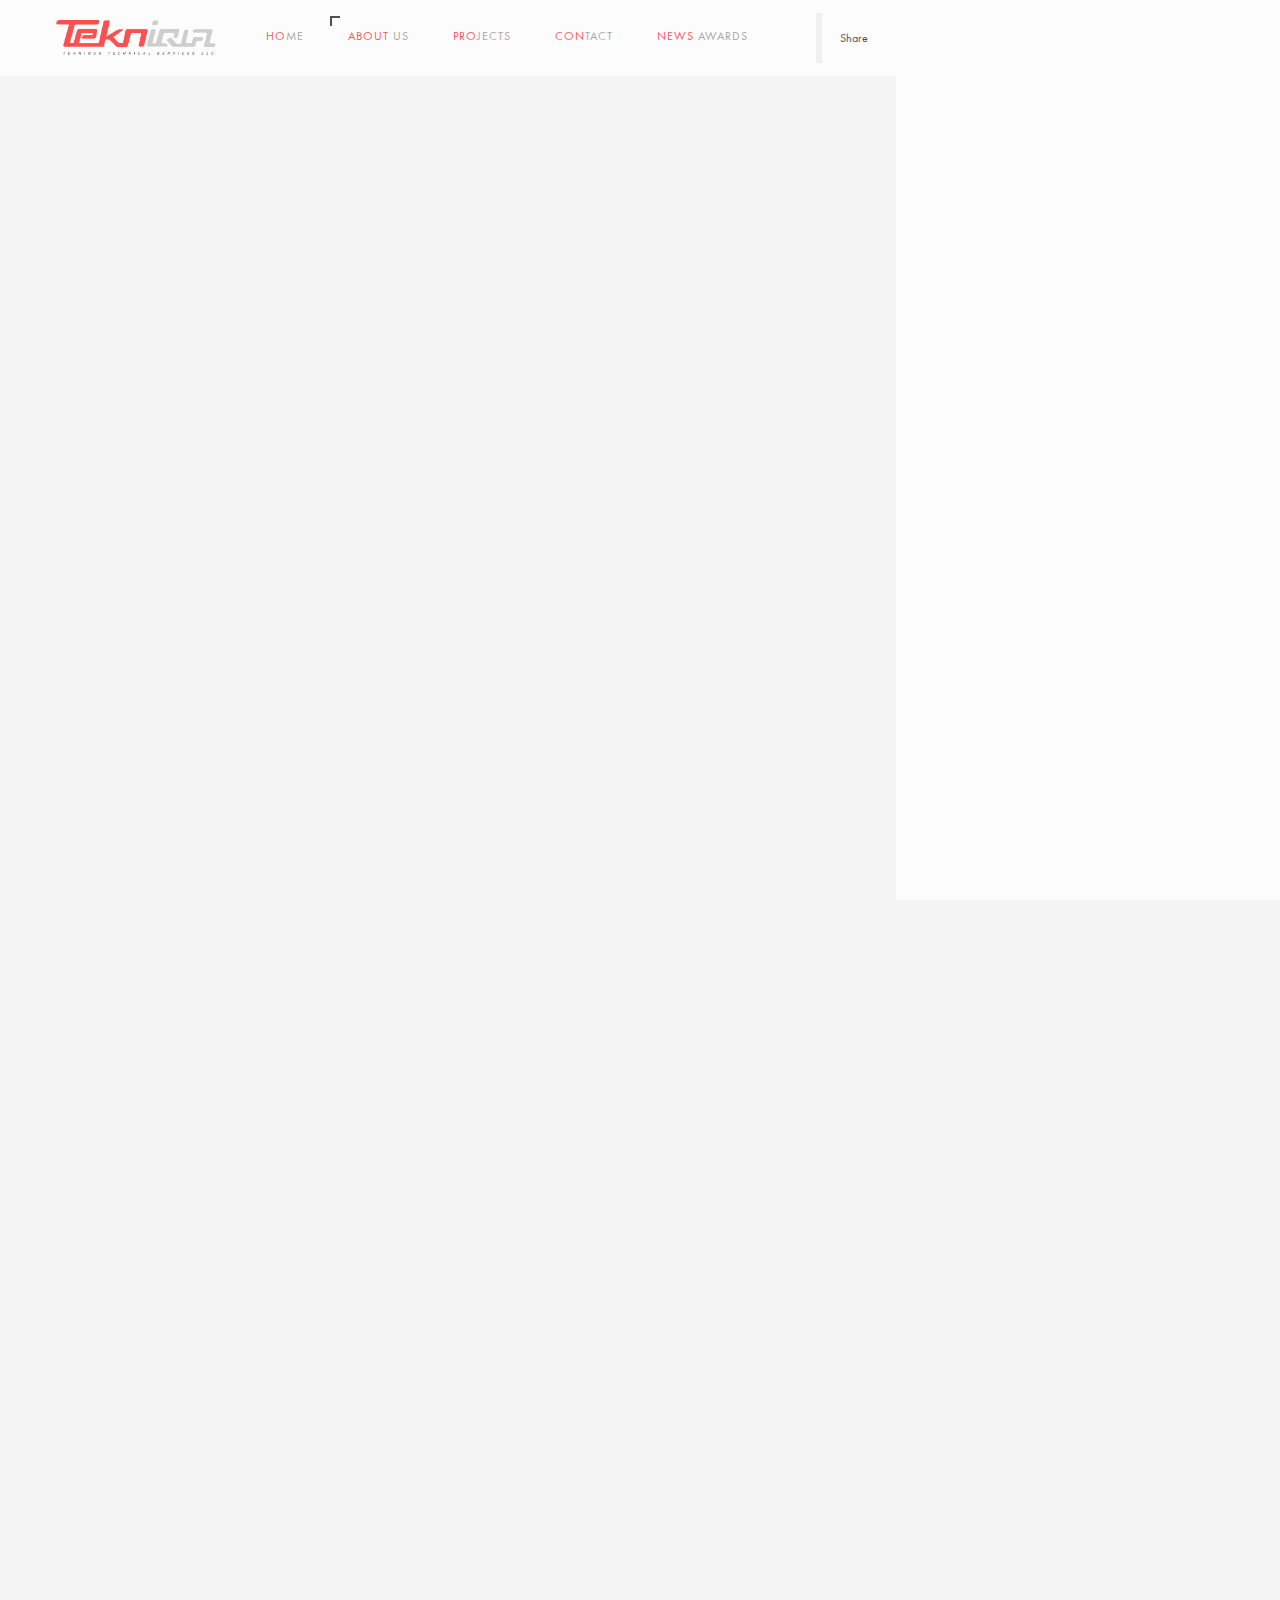
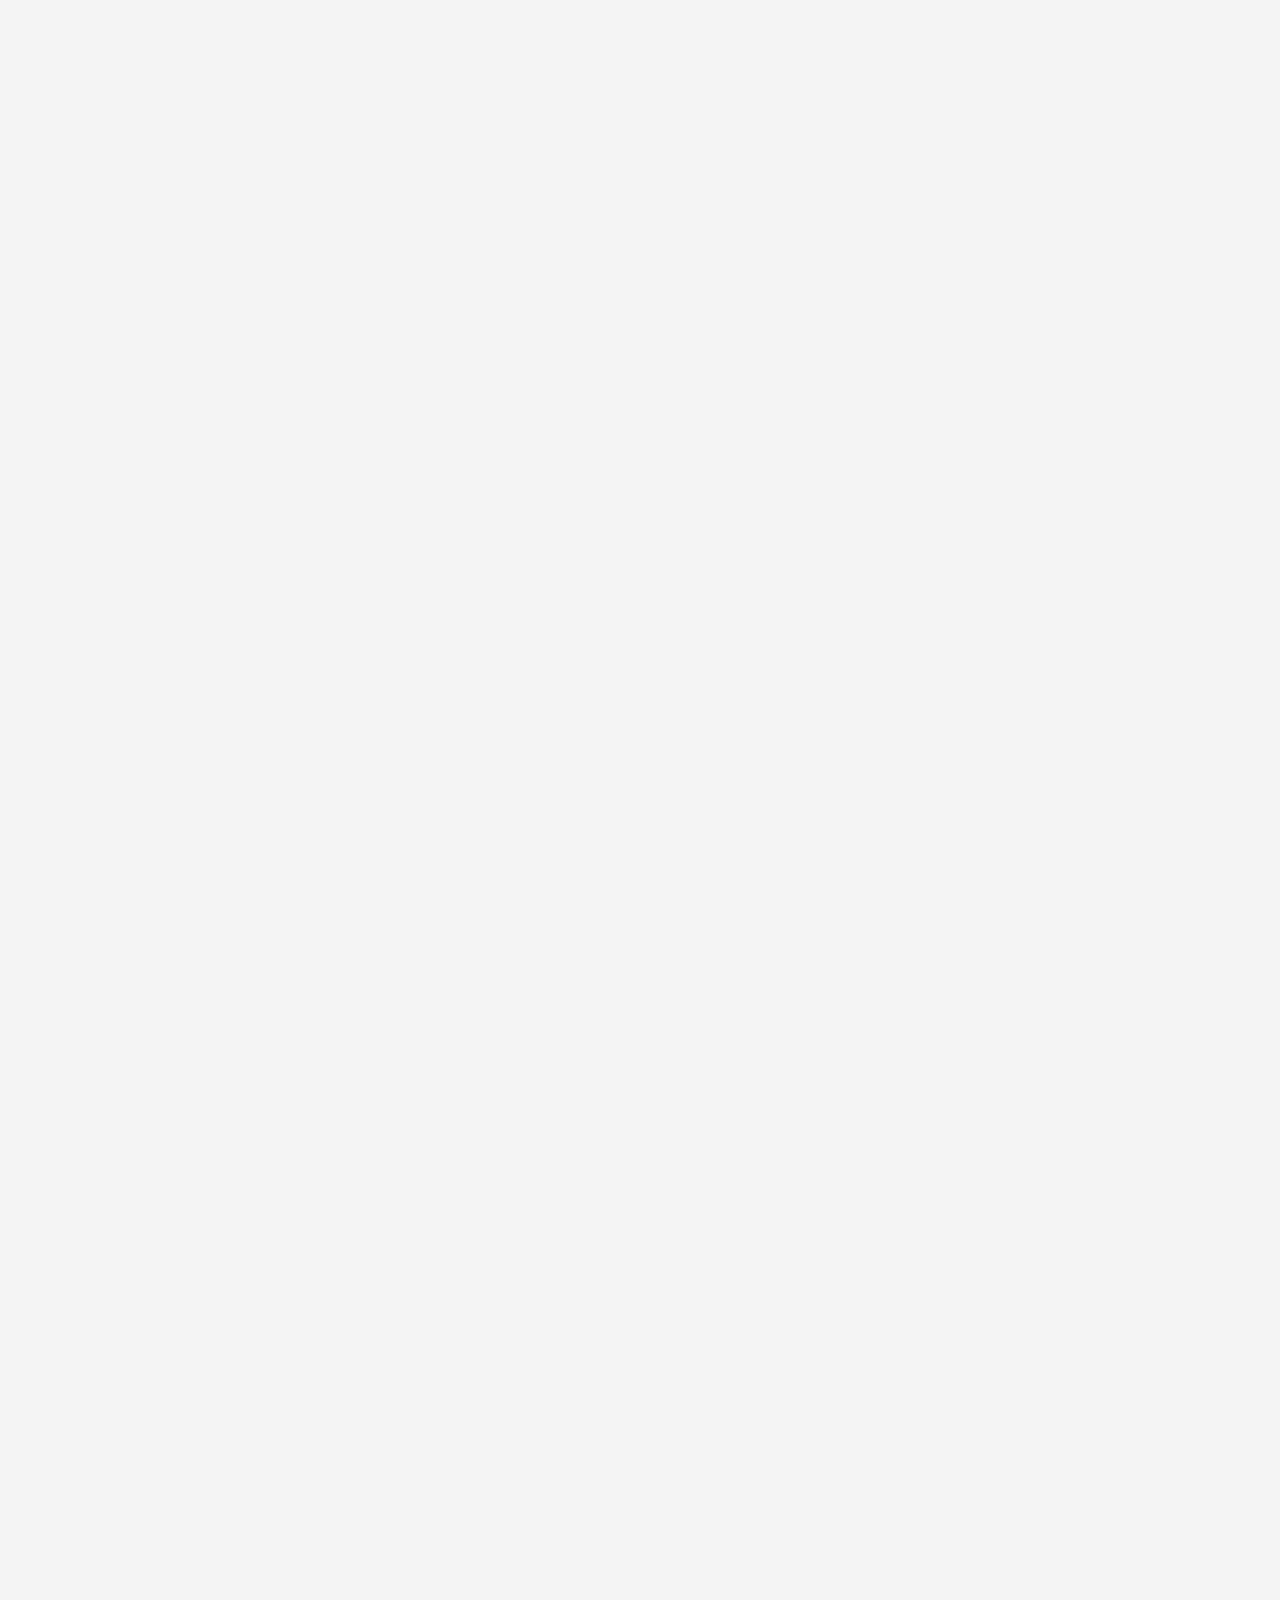
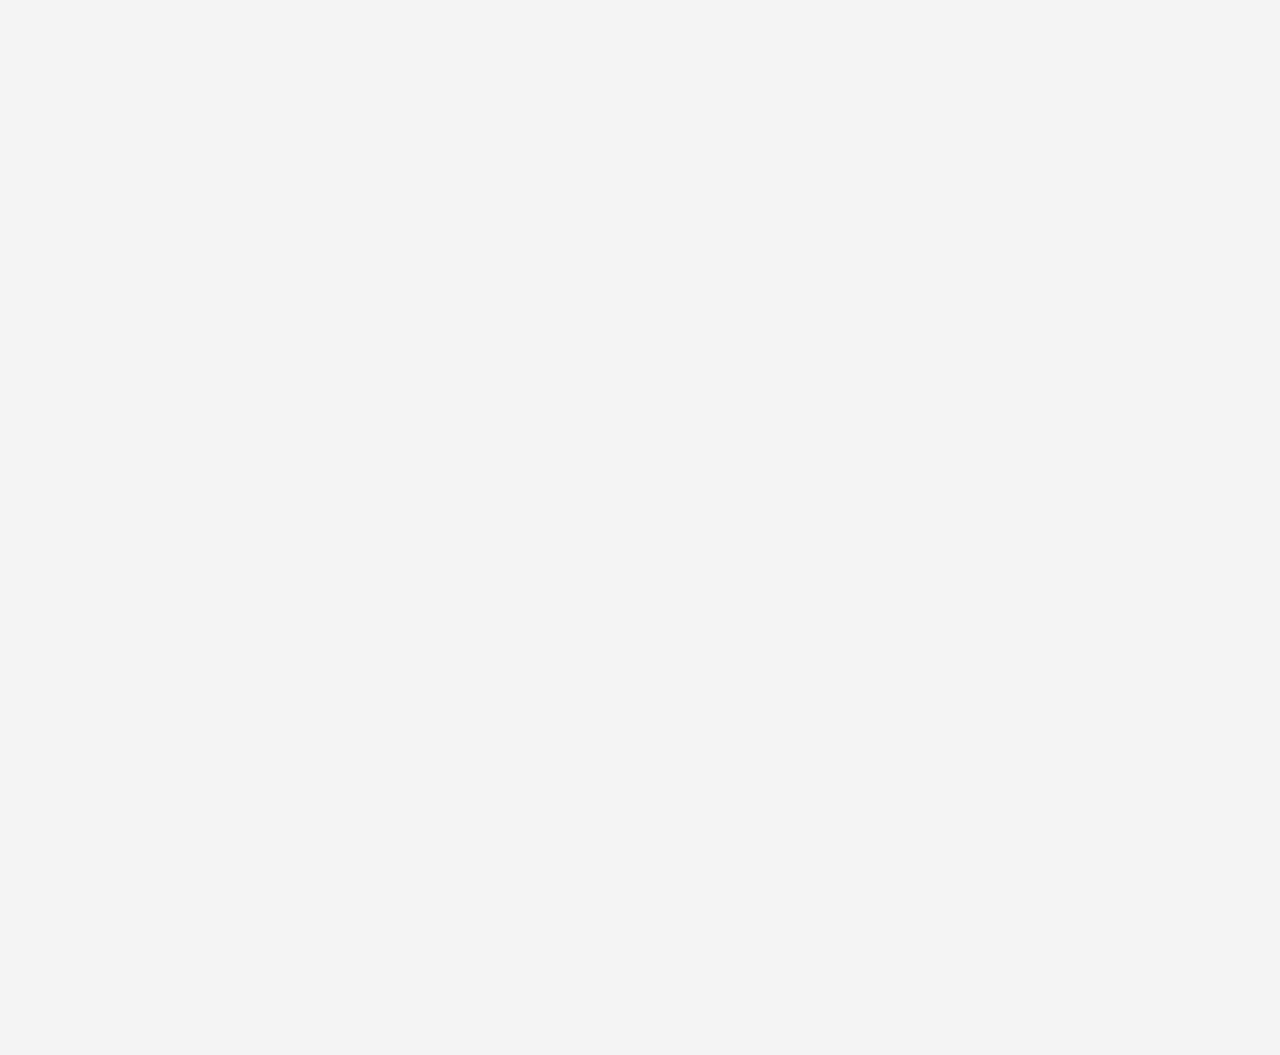
==== commit d16705bc: "first commit" ====
--- a/about.html
+++ b/about.html
@@ -17,17 +17,18 @@
         <link rel="shortcut icon" href="images/favicon.html">
     </head>
     <body>
+        
         <div class="loading">
-            <h2><span>TEKNI<span style="color: #2c3484;">Q</span>UA</span></h2>
+            <h2><img src="images/logo.png" alt="" width="80%"></h2>
           </div>
-        <div class="loader"></div>
+        
         <!--================= main start ================-->
         <div id="main">
             <!--=============== header ===============-->	
             <header>
                 <div class="header-inner">
                     <div class="logo-holder">
-                        <a href="index.html" ><img src="images/logo.png" alt=""></a>
+                        <a href="index.html" ><img src="images/logo.png" alt="" width="80%"></a>
                     </div>
                     <div class="nav-button-holder">
                         <div class="nav-button vis-m"><span></span><span></span><span></span></div>
@@ -35,21 +36,21 @@
                     <div class="nav-holder">
                         <nav>
                             <ul>
-                                <li><a href="index.html" >Home</a></li>
+                                <li><a href="index.html" >Ho<span style="color:grey;">me</span></a></li>
                                 
                                 <li>
-                                    <a href="about.html" class="pa act-link">About us </a>
+                                    <a href="about.html" class="pa act-link">About<span style="color:grey;"> us</span> </a>
                                     <!-- Scroll navigation  -->
                                     <ul>
-                                        <li><a href="about.html#sec1" class="custom-scroll-link">About us </a></li>
-                                        <li><a href="about.html#sec2" class="custom-scroll-link">Team</a></li>
-                                        <li><a href="about.html#sec3" class="custom-scroll-link">Story </a></li>
-                                        <li><a href="about.html#sec4" class="custom-scroll-link">Services</a></li>
+                                        <!-- <li><a href="about.html#sec1" class="custom-scroll-link">About<span style="color:grey;"> us</span></a></li> -->
+                                        <li><a href="about.html#sec2" class="custom-scroll-link">Te<span style="color:grey;">am</span></a></li>
+                                        <li><a href="about.html#sec3" class="custom-scroll-link">Ser<span style="color:grey;">vices</span> </a></li>
+                                        <li><a href="about.html#sec4" class="custom-scroll-link"> Action <span style="color:grey;">Plan</span></a></li>
                                     </ul>
                                 </li>
-                                <li><a href="portfolio.html" class="pp">Projects</a></li>
-                                <li><a href="contact.html">Contact</a></li>
-                                <li><a href="blog.html" >News/Awards</a></li>
+                                <li><a href="portfolio.html" class="pp">Pro<span style="color:grey;">jects</span></a></li>
+                                <li><a href="contact.html">Con<span style="color:grey;">tact</span></a></li>
+                                <li><a href="blog.html" >News<span style="color:grey;"> Awards</span></a></li>
                                 <!-- <li>
                                     <a>Pages</a>
                                     <ul>
@@ -106,13 +107,14 @@
                                 <!-- page title -->		
                                 <div class="container">
                                     <div class="page-title no-border">
-                                        <h2>We are creative arhitecture  - Design  agency</h2>
-                                        <h3><span>Description Description Description Description Description Description Description Description Description Description Description Description Description </span></h3>
+                                        <h2>We are the <span style="color: red;">TEKNIQUA</span> <span style="color: grey;"> TECHNICAL</span>   SERVICES LLC</h2>
+                                        <h3><span>Home to “every trade under one roof.” For projects both big and small, our services include 
+                                            Renovations or individual trade hire in DUBAI, UAE</span></h3>
                                     </div>
                                 </div>
                             </section>
                             <div class="container">
-                                <section class="no-border">
+                                <!-- <section class="no-border">
                                     <div class="full-width-holder">
                                         <div class="fullwidth-slider-holder">
                                             <div class="customNavigation">
@@ -120,28 +122,38 @@
                                                 <a class="prev-slide transition"><i class="fa fa-long-arrow-left"></i></a>
                                             </div>
                                             <div class="full-width owl-carousel">
-                                                <!-- 1 -->
+                                                
                                                 <div class="item">
                                                     <img src="images/folio/slider/1.jpg" class="respimg" alt="">
                                                 </div>
-                                                <!-- 2 -->
+                                                
                                                 <div class="item">
                                                     <img src="images/folio/slider/2.jpg" class="respimg" alt="">
                                                 </div>
-                                                <!-- 3 -->
+                                                
                                                 <div class="item">
                                                     <img src="images/folio/slider/3.jpg" class="respimg" alt="">
                                                 </div>
                                             </div>
                                         </div>
                                     </div>
-                                </section>
+                                </section> -->
                                 <!-- full width slider end -->
                                 <section>
                                     <div class="row">
                                         <div class="col-md-8">
-                                            <p>Description Description Description Description Description Description Description Description Description Description Description Description Description Description Description Description Description Description Description Description Description Description Description Description </p>
-                                            <p>  Description Description Description Description Description Description Description Description Description Description Description Description Description Description Description Description </p>
+                                            <p>Specialists in commercial & residential renovations, restorations and individual trade hire, we 
+                                                work professionally and efficiently to ensure the successful completion of both large and 
+                                                small scale projects
+                                                </p>
+                                            <p>We work to a standard that makes certain jobs are well planned and of high quality</p>
+                                            <p>Our team of talented tradesmen, tradeswomen, interior designers, project managers and 
+                                                team leaders have an extensive range of experience which assures we meet our client’s
+                                                needs</p>
+                                            <p>Our family consists of painters, plasterers, plumbers, electricians, carpenters, tillers, 
+                                                landscapers and interior designers. We offer individual trade hire as well as combined 
+                                                projects for renovation purposes. With a trusted project manager we work with our clients 
+                                                every step of the way to achieve a professional and lasting result</p>
                                         </div>
                                     </div>
                                 </section>
@@ -173,7 +185,7 @@
                                                 <div class="inline-facts col-md-4 ">
                                                     <div class="milestone-counter">
                                                         <div class="stats animaper">
-                                                            <div class="num" data-content="222" data-num="222">0</div>
+                                                            <div class="num" data-content="2222" data-num="2222">0</div>
                                                         </div>
                                                     </div>
                                                     <h6>Working hours</h6>
@@ -183,12 +195,12 @@
                                     </div>
                                 </section>
                                 <!-- team -->
-                                <section id="sec2">
+                                <!-- <section id="sec2">
                                     <div class="section-title">
-                                        <h3>Our team</h3>
+                                        <h3 style="color: red;">Our <span style="color: grey;">Team</span> </h3>
                                     </div>
                                     <ul class="team-holder">
-                                        <!-- 1 -->
+                                        
                                         <li>
                                             <div class="team-box">
                                                 <div class="team-photo">
@@ -207,7 +219,7 @@
                                                 </div>
                                             </div>
                                         </li>
-                                        <!-- 2 -->
+                                        
                                         <li>
                                             <div class="team-box">
                                                 <div class="team-photo">
@@ -226,7 +238,7 @@
                                                 </div>
                                             </div>
                                         </li>
-                                        <!-- 3 -->
+                                        
                                         <li>
                                             <div class="team-box">
                                                 <div class="team-photo">
@@ -245,99 +257,79 @@
                                                 </div>
                                             </div>
                                         </li>
-                                        <!-- 4 -->
-                                        <li>
-                                            <div class="team-box">
-                                                <div class="team-photo">
-                                                    <div class="overlay"></div>
-                                                    <ul class="team-social">
-                                                        <li><a href="#" target="_blank"><i class="fa fa-facebook"></i></a></li>
-                                                        <li><a href="#" target="_blank"><i class="fa fa-twitter"></i></a></li>
-                                                        <li><a href="#" target="_blank"><i class="fa fa-tumblr"></i></a></li>
-                                                        <li><a href="#" target="_blank"><i class="fa fa-behance"></i></a></li>
-                                                    </ul>
-                                                    <img src="images/team/small/team.jpg" alt="" class="respimg"><span>Find on</span>										
-                                                </div>
-                                                <div class="team-info">
-                                                    <h3>David Gray</h3>
-                                                    <h4>Co-manager associated</h4>
-                                                </div>
-                                            </div>
-                                        </li>
-                                        <!-- 5 -->
-                                        <li>
-                                            <div class="team-box">
-                                                <div class="team-photo">
-                                                    <div class="overlay"></div>
-                                                    <ul class="team-social">
-                                                        <li><a href="#" target="_blank"><i class="fa fa-facebook"></i></a></li>
-                                                        <li><a href="#" target="_blank"><i class="fa fa-twitter"></i></a></li>
-                                                        <li><a href="#" target="_blank"><i class="fa fa-tumblr"></i></a></li>
-                                                        <li><a href="#" target="_blank"><i class="fa fa-behance"></i></a></li>
-                                                    </ul>
-                                                    <img src="images/team/small/team.jpg" alt="" class="respimg"><span>Find on</span>										
-                                                </div>
-                                                <div class="team-info">
-                                                    <h3>Austin Evon</h3>
-                                                    <h4>Co-manager associated</h4>
-                                                </div>
-                                            </div>
-                                        </li>
+                                       
+                                        
                                     </ul>
-                                </section>
+                                </section> -->
                                 <!-- team end   -->
                                 <!-- story / resume   -->
                                 <section id="sec3" class="no-border">
                                     <div class="section-title">
-                                        <h3>Our story</h3>
+                                        
                                     </div>
                                     <div class="resume-holder">
                                         <!-- 1 -->
                                         <div class="resume-item">
                                             <div class="resume-head">
-                                                <h3>2015</h3>
+                                                <h3 style="color: red;">Our <span style="color: grey;">SERVICES</span> </h3>
                                             </div>
                                             <div class="resume-box">
                                                 <div class="row">
                                                     <div class="col-md-3"></div>
                                                     <div class="col-md-9">
-                                                        <h5>Mauris non ligula suscipit</h5>
-                                                        <p>Vestibulum orci felis, ullamcorper non condimentum non, ultrices ac nunc. Mauris non ligula suscipit, vulputate mi accumsan, dapibus felis. Nullam sed sapien dui. Nulla auctor sit amet sem non porta. Integer iaculis tellus nulla, quis imperdiet magna venenatis vitae</p>
+                                                        <br>
+                                                        <h5>
+                                                            INTERIOR FIT-OUTS <br>
+                                                            RENOVATIONS <br>
+                                                            MAINTENANCE WORKS <br>
+                                                            TILING & MARBLE WORKS <br>
+                                                            PARTITION, CEILING (GYPSUM, GLASS & WOODEN) <br>
+                                                            MEP WORKS <br>
+                                                            AIR CONDITIONING & MAINTAINANCE <br>
+                                                            LANDSCAPING & OUTDOOR WORKS 
+
+
+                                                        </h5>
+                                                        
+                                                        
+                                                        
+                                                            
+                                                        
                                                         <span class="show-hidden-info"></span>
                                                         <div class="hidden-info">
                                                             <ul class="inline-gallery popup-gallery">
                                                                 <li>
                                                                     <div class="box-item">
-                                                                        <a href="images/folio/thumbs/1.jpg">
-                                                                        <span class="overlay"></span>
-                                                                        <img src="images/folio/thumbs/1.jpg" alt="" class="respimg">
+                                                                        <a href="images/bg/11.jpg">
+                                                                        <span class="overlay"></span>
+                                                                        <img src="images/bg/11.jpg" alt="" class="respimg">
                                                                         </a>
                                                                     </div>
                                                                 </li>
                                                                 <li>
                                                                     <div class="box-item">
-                                                                        <a href="images/folio/thumbs/2.jpg">
-                                                                        <span class="overlay"></span>
-                                                                        <img src="images/folio/thumbs/2.jpg" alt="" class="respimg">
+                                                                        <a href="images/bg/12.jpg">
+                                                                        <span class="overlay"></span>
+                                                                        <img src="images/bg/12.jpg" alt="" class="respimg">
                                                                         </a>
                                                                     </div>
                                                                 </li>
                                                                 <li>
                                                                     <div class="box-item">
-                                                                        <a href="images/folio/thumbs/3.jpg">
-                                                                        <span class="overlay"></span>
-                                                                        <img src="images/folio/thumbs/3.jpg" alt="" class="respimg">
+                                                                        <a href="images/bg/14.jpg">
+                                                                        <span class="overlay"></span>
+                                                                        <img src="images/bg/14.jpg" alt="" class="respimg">
                                                                         </a>
                                                                     </div>
                                                                 </li>
-                                                                <li>
-                                                                    <div class="box-item">
-                                                                        <a href="images/folio/thumbs/4.jpg">
-                                                                        <span class="overlay"></span>
-                                                                        <img src="images/folio/thumbs/4.jpg" alt="" class="respimg">
-                                                                        </a>
-                                                                    </div>
-                                                                </li>
+                                                                <!-- <li>
+                                                                    <div class="box-item">
+                                                                        <a href="images/bg/17.jpg">
+                                                                        <span class="overlay"></span>
+                                                                        <img src="images/bg/17.jpg" alt="" class="respimg">
+                                                                        </a>
+                                                                    </div>
+                                                                </li> -->
                                                             </ul>
                                                         </div>
                                                     </div>
@@ -347,29 +339,68 @@
                                         <!-- 2 -->
                                         <div class="resume-item">
                                             <div class="resume-head">
-                                                <h3>2012</h3>
+                                                <h3 style="color: red;">FIT-OUT <span style="color: grey;">SOLUTIONS</span> 
+                                                </h3>
                                             </div>
                                             <div class="resume-box">
                                                 <div class="row">
                                                     <div class="col-md-3"></div>
                                                     <div class="col-md-9">
-                                                        <h5>Mauris non ligula suscipit</h5>
-                                                        <p>Vestibulum orci felis, ullamcorper non condimentum non, ultrices ac nunc. Mauris non ligula suscipit, vulputate mi accumsan, dapibus felis. Nullam sed sapien dui. Nulla auctor sit amet sem non porta. Integer iaculis tellus nulla, quis imperdiet magna venenatis vitae</p>
-                                                    </div>
+                                                        <br>
+                                                        <h5>
+                                                            COLD ROOM & WAREHOUSE SOLUTIONS <br>
+                                                            AMMONIA SYSTEM & FREON SYSTEM <br>
+                                                            RACKING & SHELVING SOLUTIONS <br>
+                                                            STRUCTURAL MEZZANINE SYSTEM <br>
+                                                            SPECIALISED FLOORING SYSTEMS <br>
+                                                            SS WORKS & FABRICATION <br>
+                                                            COMMERCIAL & INDUSTRIAL LIGHTING <br>
+                                                            SUPERMARKET SHELVING SOLUTIONS <br>
+                                                            MOBILE SHELVING & INDUSTRIAL LIFTS <br>
+                                                            LED VIDEO WALL SYSTEM <br>
+                                                            SIGNAGE (3D SIGNS & DISPLAY ) <br>
+                                                             
+                                                        </h5>
+                                                        </div>
                                                 </div>
                                             </div>
                                         </div>
                                         <!-- 3 -->
                                         <div class="resume-item">
                                             <div class="resume-head">
-                                                <h3>2010</h3>
+                                                <h3 style="color: red;">DEMO<span style="color: grey;">LITION</span> </h3>
                                             </div>
                                             <div class="resume-box">
                                                 <div class="row">
                                                     <div class="col-md-3"></div>
                                                     <div class="col-md-9">
-                                                        <h5>Mauris non ligula suscipit</h5>
-                                                        <p>Vestibulum orci felis, ullamcorper non condimentum non, ultrices ac nunc. Mauris non ligula suscipit, vulputate mi accumsan, dapibus felis. Nullam sed sapien dui. Nulla auctor sit amet sem non porta. Integer iaculis tellus nulla, quis imperdiet magna venenatis vitae</p>
+                                                        
+                                                        <p>
+                                                            When your business moves into a new building, all kinds of changes <br>
+                                                            And renovations are made to turn the space into your own <br>
+                                                            However, when your lease is up, most businesses are obligated to return the premises to its 
+                                                           <br> original state or as specified in the lease agreement.
+                                                           <br> We can take care of this hassle for you. Whatever changes need to be made to the 
+                                                           <br> premises before you move out, we will handle it.
+                                                           <br> With years of experience performing make goods and de-fits for a range of different clients 
+                                                           <br> and property types, you can trust us to get the job done right.
+                                                           <br> Some examples of work that may be required as part of a make good or de-fit include:
+                                                            When your business moves into a new building, all kinds of changes
+
+
+                                                        </p><br>
+                                                        <h5>
+                                                             Decommission services <br>
+                                                             joinery and bulkheads <br>
+                                                             Remove walls, partitions, doors, and windows <br>
+                                                             Removal, decommission <br>
+                                                             Uplift and removal of floor coverings <br>
+                                                             Repair walls, plaster and touch-up paints <br>
+                                                             Screed Removal <br>
+                                                             Debris removal <br>
+                                                             Final Clean & Handover <br>
+                                                             Gypsum hoarding <br>
+                                                        </h5>
                                                         <span class="show-hidden-info"></span>
                                                         <div class="hidden-info">
                                                             <div class="resp-video">
@@ -380,77 +411,212 @@
                                                 </div>
                                             </div>
                                         </div>
+                                        <!-- 4 -->
+                                        <div class="resume-item">
+                                            <div class="resume-head">
+                                                <h3 style="color: red;">INTERIOR <span style="color: grey;">RENOVATION</span> </h3>
+                                            </div>
+                                            <div class="resume-box">
+                                                <div class="row">
+                                                    <div class="col-md-3"></div>
+                                                    <div class="col-md-9">
+                                                        <br>
+                                                        <p>
+                                                            Our Interior Renovation Services <br>
+                                                            We offers a wide array of interior renovation services, including:
+                                                            
+
+                                                        </p>
+                                                        <h5>
+                                                            1. Minor Demolition <br>
+                                                            2. Door Installation <br>
+                                                            3. Flooring Installation <br>
+                                                            4. Light Framing <br>
+                                                            5. Professional Drywall Installation <br>
+                                                            6. Bathroom Remodel <br>
+                                                            7. Kitchen Remodel <br>
+                                                            8. Basic Carpentry <br>
+                                                            9. Wall Covering <br>
+                                                            10. Painting <br>
+                                                            11. Plaster Repair/Skim Coating <br> 
+                                                            12. Tile Setting <br>
+
+
+                                                        </h5>
+                                                        
+                                                        
+                                                        
+                                                            
+                                                        
+                                                        <span class="show-hidden-info"></span>
+                                                        <div class="hidden-info">
+                                                            <ul class="inline-gallery popup-gallery">
+                                                                <li>
+                                                                    <div class="box-item">
+                                                                        <a href="images/bg/11.jpg">
+                                                                        <span class="overlay"></span>
+                                                                        <img src="images/bg/11.jpg" alt="" class="respimg">
+                                                                        </a>
+                                                                    </div>
+                                                                </li>
+                                                                <li>
+                                                                    <div class="box-item">
+                                                                        <a href="images/bg/12.jpg">
+                                                                        <span class="overlay"></span>
+                                                                        <img src="images/bg/12.jpg" alt="" class="respimg">
+                                                                        </a>
+                                                                    </div>
+                                                                </li>
+                                                                <li>
+                                                                    <div class="box-item">
+                                                                        <a href="images/bg/14.jpg">
+                                                                        <span class="overlay"></span>
+                                                                        <img src="images/bg/14.jpg" alt="" class="respimg">
+                                                                        </a>
+                                                                    </div>
+                                                                </li>
+                                                                <!-- <li>
+                                                                    <div class="box-item">
+                                                                        <a href="images/bg/17.jpg">
+                                                                        <span class="overlay"></span>
+                                                                        <img src="images/bg/17.jpg" alt="" class="respimg">
+                                                                        </a>
+                                                                    </div>
+                                                                </li> -->
+                                                            </ul>
+                                                        </div>
+                                                    </div>
+                                                </div>
+                                            </div>
+                                        </div>
                                     </div>
                                 </section>
                                 <!-- resume / story end -->
                                 <!-- services  -->
                                 <section id="sec4">
                                     <div class="section-title">
-                                        <h3>What we do</h3>
+                                        <h3>DESIGN & BUILD</h3>
                                     </div>
                                     <div class="row">
                                         <!-- services 1 -->
                                         <div class="col-md-4">
                                             <div class="services-box box-item">
-                                                <a href="images/folio/thumbs/9.jpg" class="image-popup">
+                                                <a href="images/folio/thumbs/one.jpg" class="image-popup">
                                                 <span class="overlay"></span>
-                                                <img src="images/folio/thumbs/9.jpg"  alt="" class="respimg">
+                                                <img src="images/folio/thumbs/one.jpg"  alt="" class="respimg">
                                                 </a>
                                                 <div class="services-info">
-                                                    <h4>Fit Outs</h4>
-                                                    <ul>
-                                                        <li><span>Interior Fit Outs</span></li>
-                                                        <li><span>EXterior Fit Outs</span></li>
-                                                        <li><span>Joinery</span></li>
-                                                        
-                                                    </ul>
+                                                    <h4>INITIAL DISCUSSION</h4>
+                                                    <p>We chat with you to discuss your individual requirements and
+                                                        establish a clear project brief allowing us to tailor a service
+                                                        best suited to you</p>
                                                 </div>
                                             </div>
                                         </div>
                                         <!-- services 2 -->
                                         <div class="col-md-4">
                                             <div class="services-box box-item">
-                                                <a href="images/folio/thumbs/9.jpg" class="image-popup">
+                                                <a href="images/folio/thumbs/two.jpg" class="image-popup">
                                                 <span class="overlay"></span>
-                                                <img src="images/folio/thumbs/9.jpg"  alt="" class="respimg">
+                                                <img src="images/folio/thumbs/two.jpg"  alt="" class="respimg">
                                                 </a>
                                                 <div class="services-info">
-                                                    <h4>Technical</h4>
-                                                    <ul>
-                                                        <li><span>Electrical Plumbing</span></li>
-                                                        <li><span>Industrial Fitting</span></li>
-                                                        <li><span>#######3</span></li>
-                                                        
-                                                    </ul>
+                                                    <h4>CONSULTATION</h4>
+                                                    <p>
+                                                        and floorplans, fittings, fixtures, colours and establish a suitable budget and timeline for you.
+                                                        We meet with you to get to know your space and ideal outcomes for your project. We will discuss layouts
+                                                    </p>
                                                 </div>
                                             </div>
                                         </div>
                                         <!-- services 3 -->
                                         <div class="col-md-4">
                                             <div class="services-box box-item">
-                                                <a href="images/folio/thumbs/9.jpg" class="image-popup">
+                                                <a href="images/folio/thumbs/three.png" class="image-popup">
                                                 <span class="overlay"></span>
-                                                <img src="images/folio/thumbs/9.jpg"  alt="" class="respimg">
+                                                <img src="images/folio/thumbs/three.png"  alt="" class="respimg">
                                                 </a>
                                                 <div class="services-info">
-                                                    <h4>Warehouse Solutions</h4>
-                                                    <ul>
-                                                        <li><span>Improving Layout Optimization</span></li>
-                                                        <li><span>Reducing Travel Time</span></li>
-                                                        <li><span>Making Sure Employees Are Working Safely  </span></li>
-                                                        
-                                                    </ul>
-                                                </div>
-                                            </div>
-                                        </div>
+                                                    <h4>DESIGN</h4>
+                                                    <p>Our designers work on your floorplans, fitting and fixtures,
+                                                        3D renderings and sample selections depending on your
+                                                        project requirements.
+                                                        
+                                                        </p>
+                                                </div>
+                                            </div>
+                                        </div>
+                                        <!-- 4 -->
+                                        
+                                        
+                                    </div>
+                                    <!-- 456 -->
+                                    <div class="row">
+                                        <!-- services 4 -->
+                                        <div class="col-md-4">
+                                            <div class="services-box box-item">
+                                                <a href="images/folio/thumbs/four.png" class="image-popup">
+                                                <span class="overlay"></span>
+                                                <img src="images/folio/thumbs/four.png"  alt="" class="respimg">
+                                                </a>
+                                                <div class="services-info">
+                                                    <h4>QUOTE</h4>
+                                                    <p>Working with our sister companies
+                                                        from M.J.Harris Group and your approved designs, we provide you with a construction quote to bring
+                                                        your concepts to life
+                                                        
+                                                        </p>
+                                                </div>
+                                            </div>
+                                        </div>
+                                        <!-- services 5 -->
+                                        <div class="col-md-4">
+                                            <div class="services-box box-item">
+                                                <a href="images/folio/thumbs/five.jpg" class="image-popup">
+                                                <span class="overlay"></span>
+                                                <img src="images/folio/thumbs/five.jpg"  alt="" class="respimg">
+                                                </a>
+                                                <div class="services-info">
+                                                    <h4>CONSTRUCT</h4>
+                                                    <p>
+                                                        We work with our in-house full time trades and suppliers to construct
+                                                        your project be it a new home, extension, renovation or restoration.
+
+
+                                                    </p>
+                                                </div>
+                                            </div>
+                                        </div>
+                                        <!-- services 6 -->
+                                        <div class="col-md-4">
+                                            <div class="services-box box-item">
+                                                <a href="images/folio/thumbs/six.jpg" class="image-popup">
+                                                <span class="overlay"></span>
+                                                <img src="images/folio/thumbs/six.jpg"  alt="" class="respimg">
+                                                </a>
+                                                <div class="services-info">
+                                                    <h4>PROJECT MANAGEMENT</h4>
+                                                    <p>Our designers will project manage your job from start to finish, liasing with you and our trades to ensure the process is a seamless and
+                                                        enjoyable one.
+                                                        
+                                                        
+                                                        
+                                                        </p>
+                                                </div>
+                                            </div>
+                                        </div>
+                                        <!-- 4 -->
+                                        
+                                        
                                     </div>
                                 </section>
+                                
                             </div>
                         </div>
                         <!-- wrapper inner end   -->
                         <!-- parallax column   -->
                         <div class="img-wrap">
-                            <div class="bg" style="background-image: url(images/bg/long/2.jpg)"  data-top-bottom="transform: translateY(300px);" data-bottom-top="transform: translateY(-300px);"></div>
+                            <div class="bg" style="background-image: url(images/bg/long/1.jpeg)"  data-top-bottom="transform: translateY(300px);" data-bottom-top="transform: translateY(-300px);"></div>
                         </div>
                         <!-- parallax column end   -->
                         <!--to top    -->
@@ -464,18 +630,18 @@
                             <div class="footer-inner">
                                 <div class="row">
                                     <div class="col-md-5">
-                                        <a class="footer-logo" href="index.html"><img src="images/footer-logo.png" alt=""></a>
+                                        <a class="footer-logo" href="index.html"><img src="images/footer-logo.png" alt="" style="width: 80%;"></a>
                                     </div>
                                     <div class="col-md-3">
                                         <div class="footer-adress">
-                                            <span>USA 27TH BROOKLYN NY</span>
-                                            <a href="contact.html" target="_blank">View on map</a>
+                                            <span>Office 201 <br> Al Lotus Building, Dubai</span>
+                                            <a href="contact.html">View on map</a>
                                         </div>
                                     </div>
                                     <div class="col-md-4">
                                         <ul class="footer-contact">
-                                            <li>+7(111)123456789</li>
-                                            <li><a href="#">yourmail@domain.com</a></li>
+                                            <li>+971 (0) 42230331</li>
+                                            <li><a href="#">info@tekniqua.com</a></li>
                                         </ul>
                                     </div>
                                 </div>
--- a/css/style.css
+++ b/css/style.css
@@ -602,10 +602,10 @@
 	float: left;
 	padding: 10px 22px;
 	line-height: 1;
-	font-size: 11px;
+	font-size: 12px;
 	text-transform: uppercase;
 	letter-spacing: 1px;
-	color:black;
+	color:red;
 	top:0;
 	position:relative;
 	-webkit-transition: all 100ms linear;
